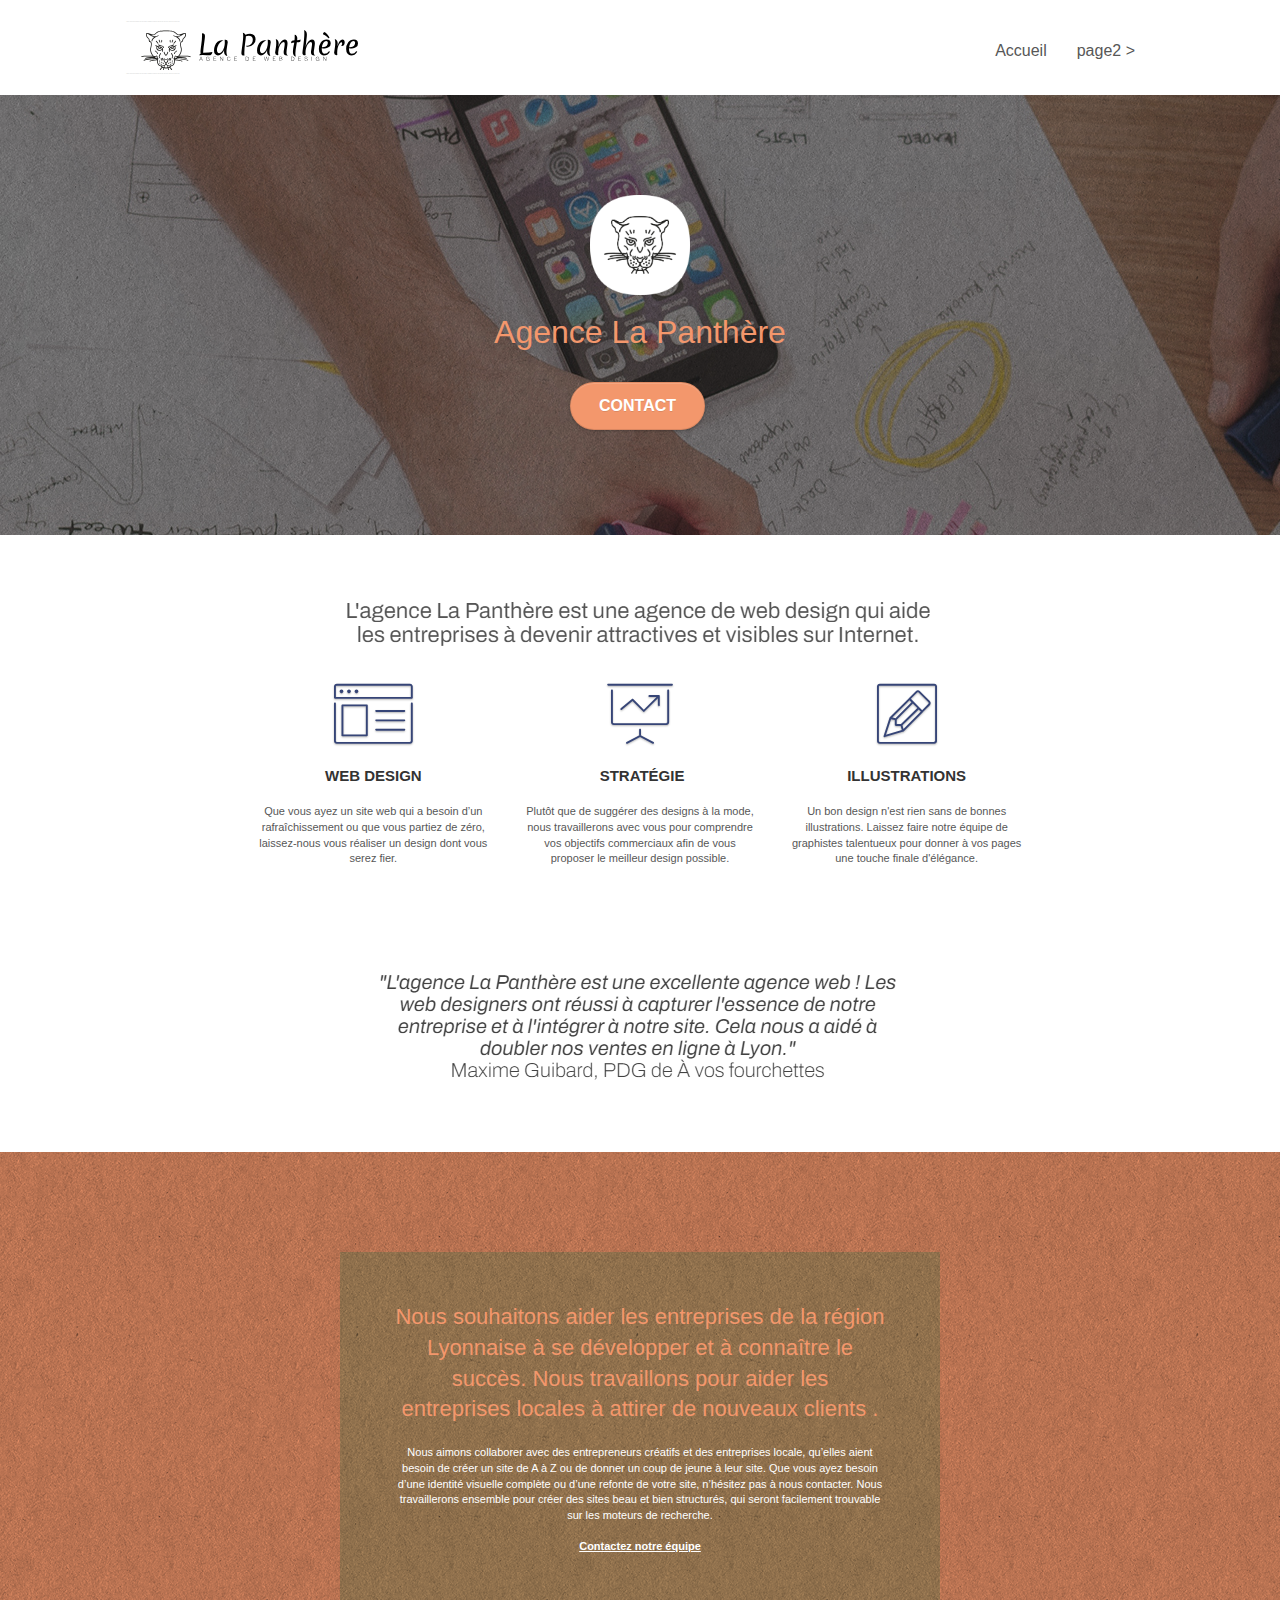
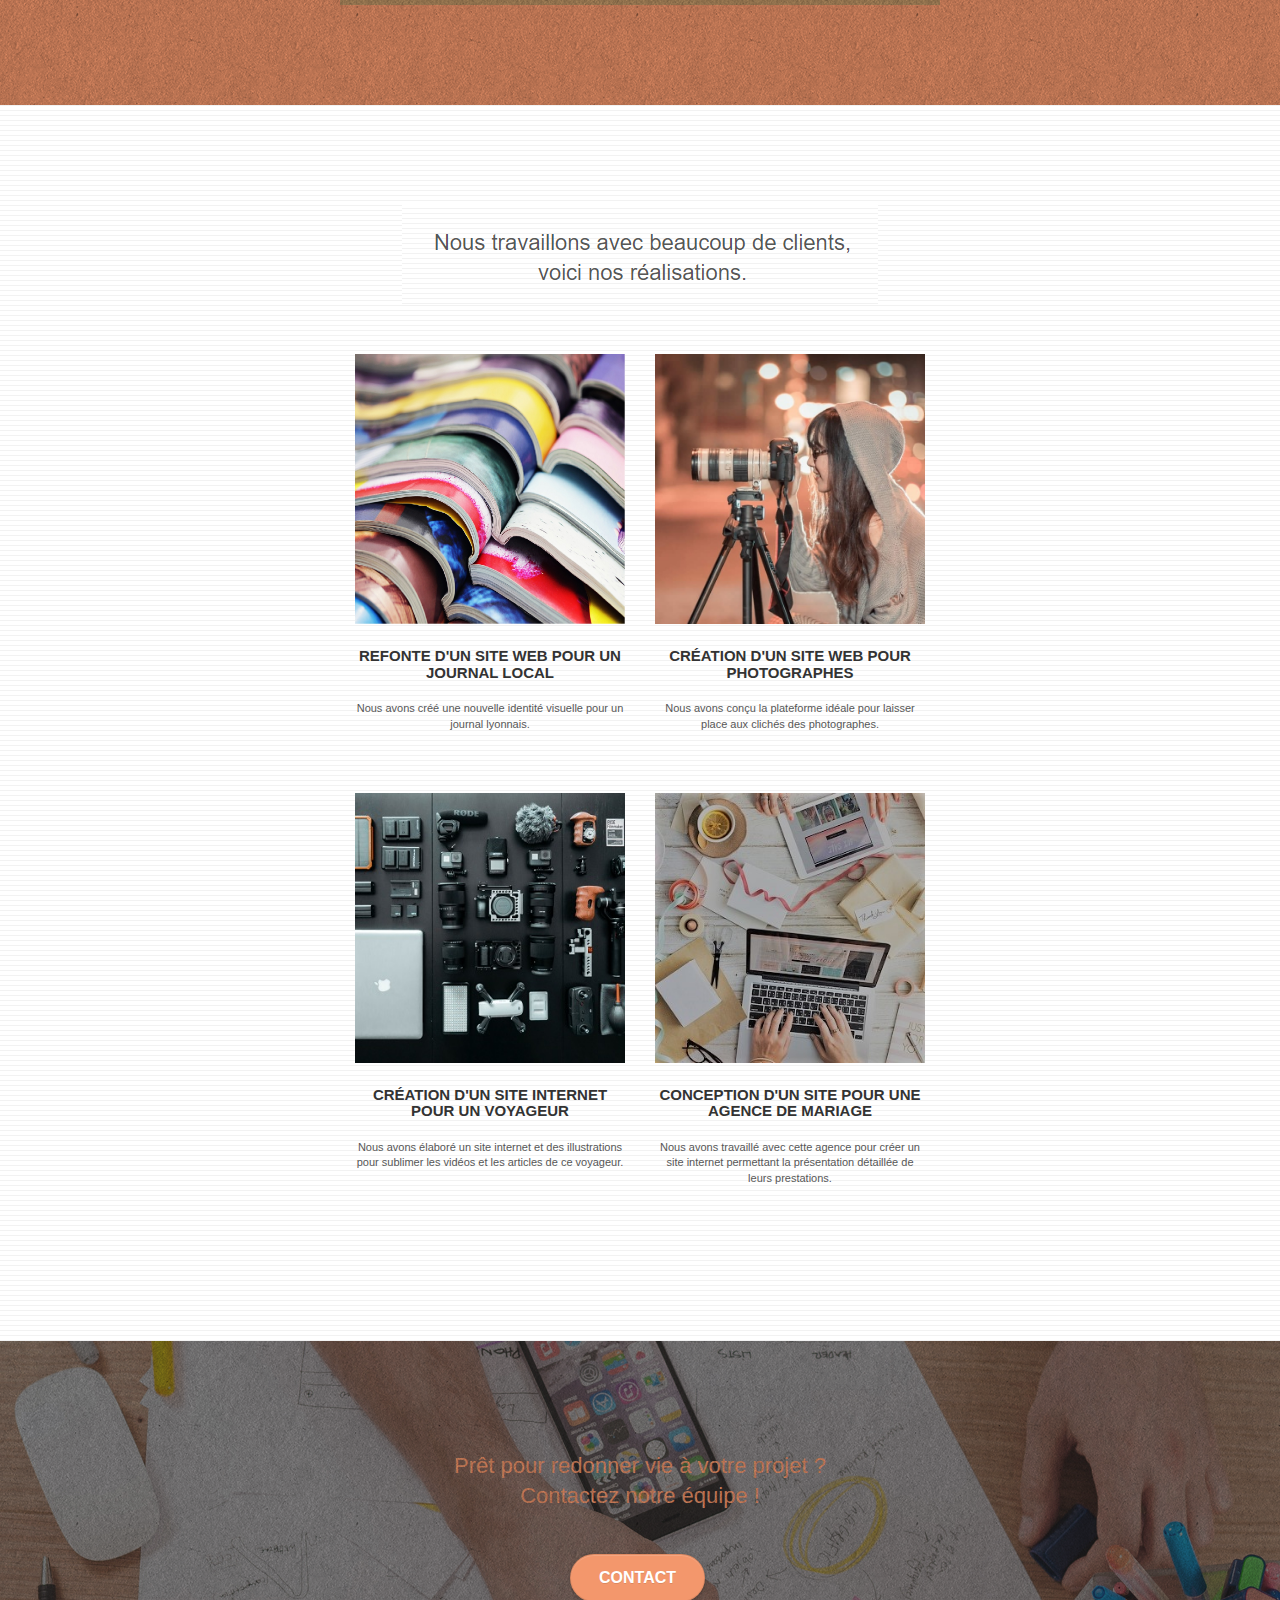
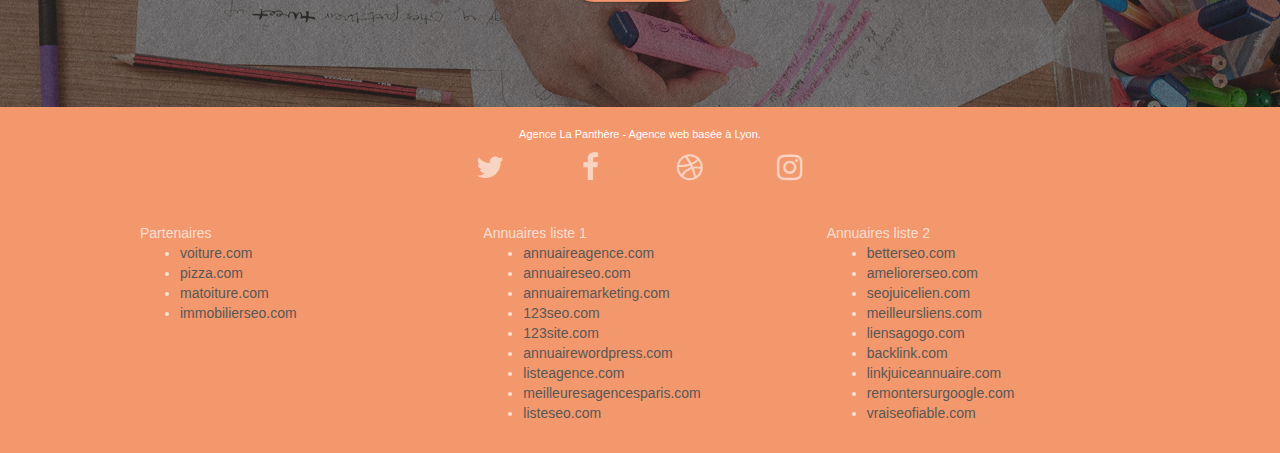
==== index.html @ 863009e0 "Commit init" ====
<!doctype html>
<html lang="Default">
<head>
    <meta charset="utf-8">
    <meta name="keywords" content="seo, google, site web, site internet, agence design paris, agence design, agence design,agence design,agence design,agence design,agence design,agence design,agence design,agence design">
    <meta name="description" content="">
    <meta name="viewport" content="width=device-width, initial-scale=1.0, viewport-fit=cover">
    <link rel="shortcut icon" type="image/png" href="favicon.jpg">
    
	<link rel="stylesheet" type="text/css" href="./css/bootstrap.css">
	<link rel="stylesheet" type="text/css" href="style.css">
	<link rel="stylesheet" type="text/css" href="./css/font-awesome.css">
	<link rel="stylesheet" type="text/css" href="./css/et-line.css">
	
    
	<script src="./js/jquery-2.1.0.js"></script>
	<script src="./js/bootstrap.js"></script>
	<script src="./js/blocs.js"></script>
	<script src="./js/jquery.touchSwipe.js" defer></script>
	<script src="./js/gmaps.js"></script>

    <title>.</title>

    
<!-- Analytics -->
 
<!-- Analytics END -->
    
</head>
<body>
<!-- Principal conteneur -->
<div class="page-container">
    
<!-- bloc-0 -->
<div class="bloc bgc-white l-bloc " id="bloc-0">
	<div class="container bloc-sm">

		<nav class="navbar row">
			<div class="navbar-header">
				<div class="keywords" style="color:#cccccc;font-size:1px;">Agence web à paris, stratégie web, web design, illustrations, design de site web, site web, web, internet, site internet, site</div>
				<a class="navbar-brand" href="index.html"><img src="img/agence-la-panthere-monochrome.svg" alt="paris web design logo agence web meilleure agence" height="40" /></a>
				<div class="keywords" style="color:#cccccc;font-size:1px;">Agence web à paris, stratégie web, web design, illustrations, design de site web, site web, web, internet, site internet, site</div>
				<button id="nav-toggle" type="button" class="ui-navbar-toggle navbar-toggle" data-toggle="collapse" data-target=".navbar-1">
					<span class="sr-only">Toggle navigation</span><span class="icon-bar"></span><span class="icon-bar"></span><span class="icon-bar"></span>
				</button>
			</div>
			<div class="collapse navbar-collapse navbar-1 special-dropdown-nav">
				<ul class="site-navigation nav navbar-nav">
					<li>
						<a href="index.html">Accueil</a>
					</li>
					<li>
					</li>
					<li>
						<a href="page2.html">page2 &gt;</a>
					</li>
				</ul>
			</div>
		</nav>
	</div>
</div>
<!-- bloc-0 END -->

<!-- bloc-1-presentation -->
<div class="bloc bgc-dark-slate-blue bg-banniere d-bloc bg-t-edge bloc-bg-texture texture-paper b-parallax" id="bloc-1-hero">
	<div class="container bloc-lg">
		<div class="row tight-width-whitespace">
			<div class="col-sm-12">
				<img src="img/logo.png" class="center-block image-resize-mode" width="100" alt="Agence La Panthère, agence web paris, création logo paris" />
				<h1 class="text-center hero-bloc-text tc-white ">
					Agence La Panthère
				</h1>
				<div class="text-center">
					<a href="page2.html" class="btn btn-lg btn-clean btn-rd cta-hero btn-atomic-tangerine" id="cta-hero">Contact</a>
				</div>
			</div>
		</div>
	</div>
</div>
<!-- bloc-1-presentation END -->

<!-- bloc-2-services -->
<div class="bloc bgc-white l-bloc" id="bloc-2-services">
	<div class="container bloc-md">
		<div class="row">
			<div class="col-sm-12 text-center">
				<img alt="agence web, agence web paris, web design paris, stratégie web" src="img/title.png" />
			</div>
		</div>
		<div class="row voffset-lg med-width-whitespace">
			<div class="col-sm-4">
				<div class="text-center">
					<span class="et-icon-browser sm-shadow icon-dark-slate-blue icons icon-lg"></span>
				</div>
				<h3 class="mg-md text-center">
					Web design
				</h3>
				<p class="text-center ">
					Que vous ayez un site web qui a besoin d&rsquo;un rafraîchissement ou que vous partiez de zéro, laissez-nous vous réaliser un design dont vous serez fier.
				</p>
			</div>
			<div class="col-sm-4">
				<div class="text-center">
					<span class="et-icon-presentation sm-shadow icon-dark-slate-blue icons icon-lg"></span>
				</div>
				<h3 class="mg-md text-center">
					&nbsp;Stratégie
				</h3>
				<p class="text-center ">
					Plutôt que de suggérer des designs à la mode, nous travaillerons avec vous pour comprendre vos objectifs commerciaux afin de vous proposer le meilleur design possible.<br>
				</p>
			</div>
			<div class="col-sm-4">
				<div class="text-center">
					<span class="et-icon-edit sm-shadow icon-dark-slate-blue icons icon-lg"></span>
				</div>
				<h3 class="mg-md text-center">
					Illustrations
				</h3>
				<p class="text-center ">
					Un bon design n'est rien sans de bonnes illustrations. Laissez faire notre équipe de graphistes talentueux pour donner à vos pages une touche finale d'élégance.
				</p>
			</div>
		</div>
		<div class="row voffset-lg voffset">
			<div class="col-xs-12 col-md-8 col-md-offset-2 text-center">
				<img alt="agence web, agence web paris, web design paris, stratégie web" src="img/citation.png" />

			</div>
		</div>
	</div>
</div>
<!-- bloc-2-services END -->

<!-- bloc-3-what-i-do -->
<div class="bloc tc-white bgc-atomic-tangerine bg-presentation d-bloc bloc-bg-texture texture-paper b-parallax" id="bloc-3-what-i-do">
	<div class="container bloc-lg">
		<div class="row tight-width-whitespace black-background">
			<div class="col-sm-12">
				<h2 class="mg-md text-center tc-white">
					Nous souhaitons aider les entreprises de la région Lyonnaise à se développer et à connaître le succès. Nous travaillons pour aider les entreprises locales à attirer de nouveaux clients .<br>
				</h2>
				<p class="text-center white">
					Nous aimons collaborer avec des entrepreneurs créatifs et des entreprises locale, qu’elles aient besoin de créer un site de A à Z ou de donner un coup de jeune à leur site. Que vous ayez besoin d’une identité visuelle complète ou d’une refonte de votre site, n’hésitez pas à nous contacter. Nous travaillerons ensemble pour créer des sites beau et bien structurés, qui seront facilement trouvable sur les moteurs de recherche. <br><br><a class="ltc-white bold-link" href="page2.html">Contactez notre équipe</a><br>
				</p>
			</div>
		</div>
	</div>
</div>
<!-- bloc-3-what-i-do END -->

<!-- bloc-4-portfolio -->
<div class="bloc bgc-white bg-lines-h2-bg bg-repeat l-bloc" id="bloc-4-portfolio">
	<div class="container bloc-lg">
		<div class="row">
			<div class="col-sm-12 text-center">
				<img alt="agence web, agence web paris, web design paris, stratégie web" src="img/title2.png" />
			</div>
		</div>
		<div class="row tight-width-whitespace portfolio-row">
			<div class="col-sm-6">
				<a href="#" data-lightbox="img/1.jpg" data-gallery-id="gallery-1" data-caption="Refonte d'un site web pour un journal local" data-frame="snapshot-lb"><img src="img/1.jpg" alt="paris web design logo agence web meilleure agence et refonte site web journal" class="img-responsive portfolio-thumb" /></a>
				<h3 class="mg-md text-center">
					Refonte d'un site web pour un journal local
				</h3>
				<p class="text-center">
					Nous avons créé une nouvelle identité visuelle pour un journal lyonnais.
				</p>
			</div>
			<div class="col-sm-6">
				<a href="#" data-lightbox="img/2.jpg" data-gallery-id="gallery-1" data-caption="Création d'un site web pour photographes" data-frame="snapshot-lb"><img src="img/2.jpg" class="img-responsive portfolio-thumb" alt="paris web design logo agence web meilleure agence, Création d'un site web pour photographes" /></a>
				<h3 class="mg-md text-center">
					Création d'un site web pour photographes
				</h3>
				<p class="text-center">
					Nous avons conçu la plateforme idéale pour laisser place aux clichés des photographes.
				</p>
			</div>
		</div>
		<div class="row tight-width-whitespace portfolio-row">
			<div class="col-sm-6">
				<a href="#" data-lightbox="img/3.bmp" data-gallery-id="gallery-1" data-caption="Création d'un site internet pour un voyageur" data-frame="snapshot-lb"><img src="img/3.bmp" class="img-responsive portfolio-thumb" alt="paris web design logo agence web meilleure agence, Création d'un site web pour voyageur"/></a>
				<h3 class="mg-md text-center">
					Création d'un site internet pour un voyageur
				</h3>
				<p class="text-center">
					Nous avons élaboré un site internet et des illustrations pour sublimer les vidéos et les articles de ce voyageur.
				</p>
			</div>
			<div class="col-sm-6">
				<a href="#" data-lightbox="img/4.bmp" data-gallery-id="gallery-1" data-caption="Conception d'un site pour une agence de mariage" data-frame="snapshot-lb"><img src="img/4.bmp" class="img-responsive portfolio-thumb" alt="paris web design logo agence web meilleure agence, Création d'un site web pour agence de mariage" /></a>
				<h3 class="mg-md text-center">
					Conception d'un site pour une agence de mariage
				</h3>
				<p class="text-center">
					Nous avons travaillé avec cette agence pour créer un site internet permettant la présentation détaillée de leurs prestations.
				</p>
			</div>
		</div>
	</div>
</div>
<!-- bloc-4-portfolio END -->

<!-- bloc-5-cta -->
<div class="bloc bgc-dark-slate-blue bg-banniere d-bloc bloc-bg-texture texture-paper" id="bloc-5-cta">
	<div class="container bloc-lg">
		<div class="row">
			<h2 class="mg-md text-center tc-white">
				Prêt pour redonner vie à votre projet ?<br>Contactez notre équipe !
			</h2>
			<div class="col-sm-12 text-center">
				<a href="page2.html" class="btn btn-atomic-tangerine btn-clean btn-rd btn-lg cta-hero">Contact</a>
			</div>
		</div>
	</div>
</div>
<!-- bloc-5-cta END -->

<!-- Footer - bloc-8 -->
<div class="bloc bgc-atomic-tangerine d-bloc" id="bloc-8">
	<div class="container bloc-sm">
		<div class="row">
			<div class="col-sm-12">
				<p class="text-center white">
					Agence La Panthère - Agence web basée à Lyon.<br>
				</p>
				<div class="row row-no-gutters social">
					<div class="col-sm-3">
						<div class="text-center">
							<a class="social" href="index.html"><span class="fa fa-twitter icon-md"></span></a>
						</div>
					</div>
					<div class="col-sm-3">
						<div class="text-center">
							<a class="social" href="index.html"><span class="fa fa-facebook icon-md"></span></a>
						</div>
					</div>
					<div class="col-sm-3">
						<div class="text-center">
							<a class="social" href="index.html"><span class="fa fa-dribbble icon-md"></span></a>
						</div>
					</div>
					<div class="col-sm-3">
						<div class="text-center">
							<a class="social" href="index.html"><span class="fa fa-instagram icon-md"></span></a>
						</div>
					</div>
					<div class="keywords" style="color:#F3976C;">Agence web à paris, stratégie web, web design, illustrations, design de site web, site web, web, internet, site internet, site</div>
				</div>
				<div class="row">
					<div class="col-sm-4">
						Partenaires
							<ul>
								<li><a href="voiture.com">voiture.com</a></li>
								<li><a href="pizza.com">pizza.com</a></li>
								<li><a href="matoiture.com">matoiture.com</a></li>
								<li><a href="immobilierseo.com">immobilierseo.com</a></li>
							</ul>		
					</div>
					<div class="col-sm-4">
						Annuaires liste 1
						<ul>
							<li><a href="annuaireagence.com">annuaireagence.com</a></li>
							<li><a href="annuaireseo.com">annuaireseo.com</a></li>
							<li><a href="annuairemarketing.com">annuairemarketing.com</a></li>
							<li><a href="123seoture.com">123seo.com</a></li>
							<li><a href="123site.com">123site.com</a></li>
							<li><a href="annuairewordpress.com">annuairewordpress.com</a></li>
							<li><a href="listeagence.com">listeagence.com</a></li>
							<li><a href="meilleuresagencesparis.com">meilleuresagencesparis.com</a></li>
							<li><a href="listeseo.com">listeseo.com</a></li>
						</ul>
					</div>
					<div class="col-sm-4">
						Annuaires liste 2
						<ul>
							<li><a href="betterseo.com">betterseo.com</a></li>
							<li><a href="ameliorerseo.com">ameliorerseo.com</a></li>
							<li><a href="seojuicelien.com">seojuicelien.com</a></li>
							<li><a href="meilleursliens.com">meilleursliens.com</a></li>
							<li><a href="liensagogo.com">liensagogo.com</a></li>
							<li><a href="backlink.com">backlink.com</a></li>
							<li><a href="linkjuiceannuaire.com">linkjuiceannuaire.com</a></li>
							<li><a href="remontersurgoogle.com">remontersurgoogle.com</a></li>
							<li><a href="vraiseofiable.com">vraiseofiable.com</a></li>
						</ul>
					</div>
				</div>
			</div>
		</div>
	</div>
</div>
<!-- Footer - bloc-8 END -->

</div>
<!-- Principal conteneur END -->
    

</body>
</html>
---- style.css ----
body {
    margin: 0;
    padding: 0;
    background: #FFF;
    overflow-x: hidden;
    -webkit-font-smoothing: antialiased;
    -moz-osx-font-smoothing: grayscale;
}

a,
button {
    transition: all .3s ease-in-out;
    outline: none!important;
}

a:hover {
    text-decoration: none;
    cursor: pointer;
}

#page-loading-blocs-notifaction {
    position: fixed;
    top: 0;
    bottom: 0;
    width: 100%;
    z-index: 100000;
    background: #FFFFFF url("img/pageload-spinner.gif") no-repeat center center;
}

.bloc {
    width: 100%;
    clear: both;
    background: 50% 50% no-repeat;
    padding: 0 50px;
    -webkit-background-size: cover;
    -moz-background-size: cover;
    -o-background-size: cover;
    background-size: cover;
    position: relative;
}

.bloc .container {
    padding-left: 0;
    padding-right: 0;
}

.bloc-lg {
    padding: 100px 50px;
}

.bloc-md {
    padding: 50px;
}

.bloc-sm {
    padding: 20px 50px;
}

.bg-center,
.bg-l-edge,
.bg-r-edge,
.bg-t-edge,
.bg-b-edge,
.bg-tl-edge,
.bg-bl-edge,
.bg-tr-edge,
.bg-br-edge,
.bg-repeat {
    -webkit-background-size: auto!important;
    -moz-background-size: auto!important;
    -o-background-size: auto!important;
    background-size: auto!important;
}

.bg-repeat {
    background: repeat;
}

.bg-t-edge {
    background: top no-repeat;
}

.bloc-bg-texture::before {
    content: "";
    background-size: 2px 2px;
    position: absolute;
    top: 0;
    bottom: 0;
    left: 0;
    right: 0;
}

.texture-paper::before {
    background: url("img/texture-paper.png");
    background-size: 280px 280px;
}

.b-parallax {
    background-attachment: fixed;
}

.d-bloc {
    color: rgba(255, 255, 255, .7);
}

.d-bloc button:hover {
    color: rgba(255, 255, 255, .9);
}

.d-bloc .icon-round,
.d-bloc .icon-square,
.d-bloc .icon-rounded,
.d-bloc .icon-semi-rounded-a,
.d-bloc .icon-semi-rounded-b {
    border-color: rgba(255, 255, 255, .9);
}

.d-bloc .divider-h span {
    border-color: rgba(255, 255, 255, .2);
}

.d-bloc .a-btn,
.d-bloc .navbar a,
.d-bloc .navbar-brand,
.d-bloc a .icon-sm,
.d-bloc a .icon-md,
.d-bloc a .icon-lg,
.d-bloc a .icon-xl,
.d-bloc h1 a,
.d-bloc h2 a,
.d-bloc h3 a,
.d-bloc h4 a,
.d-bloc h5 a,
.d-bloc h6 a,
.d-bloc p a {
    color: rgba(255, 255, 255, .6);
}

.d-bloc .a-btn:hover,
.d-bloc .navbar a:hover,
.d-bloc .navbar-brand:hover,
.d-bloc a:hover .icon-sm,
.d-bloc a:hover .icon-md,
.d-bloc a:hover .icon-lg,
.d-bloc a:hover .icon-xl,
.d-bloc h1 a:hover,
.d-bloc h2 a:hover,
.d-bloc h3 a:hover,
.d-bloc h4 a:hover,
.d-bloc h5 a:hover,
.d-bloc h6 a:hover,
.d-bloc p a:hover {
    color: rgba(255, 255, 255, 1);
}

.d-bloc .navbar-toggle .icon-bar {
    background: rgba(255, 255, 255, 1);
}

.d-bloc .btn-wire,
.d-bloc .btn-wire:hover {
    color: rgba(255, 255, 255, 1);
    border-color: rgba(255, 255, 255, 1);
}

.d-bloc .panel {
    color: rgba(0, 0, 0, .5);
}

.d-bloc .panel button:hover {
    color: rgba(0, 0, 0, .7);
}

.d-bloc .panel icon {
    border-color: rgba(0, 0, 0, .7);
}

.d-bloc .panel .divider-h span {
    border-color: rgba(0, 0, 0, .1);
}

.d-bloc .panel .a-btn {
    color: rgba(0, 0, 0, .6);
}

.d-bloc .panel .a-btn:hover {
    color: rgba(0, 0, 0, 1);
}

.d-bloc .panel .btn-wire,
.d-bloc .panel .btn-wire:hover {
    color: rgba(0, 0, 0, .7);
    border-color: rgba(0, 0, 0, .3);
}

.d-bloc .panel,
.l-bloc {
    color: rgba(0, 0, 0, .5);
}

.d-bloc .panel button:hover,
.l-bloc button:hover {
    color: rgba(0, 0, 0, .7);
}

.l-bloc .icon-round,
.l-bloc .icon-square,
.l-bloc .icon-rounded,
.l-bloc .icon-semi-rounded-a,
.l-bloc .icon-semi-rounded-b {
    border-color: rgba(0, 0, 0, .7);
}

.d-bloc .panel .divider-h span,
.l-bloc .divider-h span {
    border-color: rgba(0, 0, 0, .1);
}

.d-bloc .panel .a-btn,
.l-bloc .a-btn,
.l-bloc .navbar a,
.l-bloc .navbar-brand,
.l-bloc a .icon-sm,
.l-bloc a .icon-md,
.l-bloc a .icon-lg,
.l-bloc a .icon-xl,
.l-bloc h1 a,
.l-bloc h2 a,
.l-bloc h3 a,
.l-bloc h4 a,
.l-bloc h5 a,
.l-bloc h6 a,
.l-bloc p a {
    color: rgba(0, 0, 0, .6);
}

.d-bloc .panel .a-btn:hover,
.l-bloc .a-btn:hover,
.l-bloc .navbar a:hover,
.l-bloc .navbar-brand:hover,
.l-bloc a:hover .icon-sm,
.l-bloc a:hover .icon-md,
.l-bloc a:hover .icon-lg,
.l-bloc a:hover .icon-xl,
.l-bloc h1 a:hover,
.l-bloc h2 a:hover,
.l-bloc h3 a:hover,
.l-bloc h4 a:hover,
.l-bloc h5 a:hover,
.l-bloc h6 a:hover,
.l-bloc p a:hover {
    color: rgba(0, 0, 0, 1);
}

.l-bloc .navbar-toggle .icon-bar {
    color: rgba(0, 0, 0, .6);
}

.d-bloc .panel .btn-wire,
.d-bloc .panel .btn-wire:hover,
.l-bloc .btn-wire,
.l-bloc .btn-wire:hover {
    color: rgba(0, 0, 0, .7);
    border-color: rgba(0, 0, 0, .3);
}

.voffset {
    margin-top: 30px;
}

.voffset-lg {
    margin-top: 80px;
}

.row-no-gutters {
    margin-right: 0;
    margin-left: 0;
}

.row.row-no-gutters > [class^="col-"],
.row.row-no-gutters > [class*=" col-"] {
    padding-right: 0;
    padding-left: 0;
}

#bloc-1-hero h1 {
    font-size: 32px;
}

.navbar {
    margin-bottom: 0;
    z-index: 1;
}

.navbar-brand {
    height: auto;
    padding: 3px 15px;
    font-size: 25px;
    font-weight: normal;
    font-weight: 600;
    line-height: 44px;
}

.navbar-brand img {
    max-height: 200px;
    margin: 0 5px 0 0;
    display: inline;
}

.navbar-brand img[src$=svg] {
    min-width: 100px;
}

.nav-center .navbar-brand img {
    margin: 0;
}

.navbar .nav {
    padding-top: 2px;
    margin-right: -16px;
    float: right;
    z-index: 1;
}

.nav > li {
    float: left;
    margin-top: 4px;
    font-size: 16px;
}

.navbar-nav .open .dropdown-menu > li > a {
    text-align: inherit;
}

.nav > li a:hover,
.nav > li a:focus {
    background: transparent;
}

.navbar-toggle {
    margin: 10px 10px 0 0;
    border: 0px;
}

.navbar-toggle:hover {
    background: transparent!important;
}

.navbar-toggle .icon-bar {
    background-color: rgba(0, 0, 0, .5);
    width: 26px;
}

.nav-invert .navbar .nav {
    float: left;
}

.nav-invert .navbar-header,
.nav-invert .navbar-brand {
    float: right;
    position: relative;
    z-index: 2;
}

@media (min-width: 768px) {
    .site-navigation {
        position: absolute;
        top: 50%;
        right: 20px;
        transform: translate(0, -50%);
        -webkit-transform: translateY(-50%);
    }
    .nav > li .dropdown-menu a,
    .nav > li .dropdown-menu a:hover {
        color: #484848;
    }
    .nav-invert .site-navigation {
        left: 0;
        right: 0;
    }
    .nav-center {
        text-align: center;
    }
    .nav-center .navbar-header {
        width: 100%;
    }
    .nav-center .navbar-header,
    .nav-center .navbar-brand,
    .nav-center .nav > li {
        float: none;
        display: inline-block;
    }
    .nav-center .site-navigation {
        position: relative;
        width: 100%;
        right: 0;
        margin-right: 0px;
        margin-top: 20px;
    }
    .nav-center.mini-nav .navbar-toggle {
        float: none;
        margin: 10px auto 0;
    }
}

.nav > li > .dropdown a {
    background: none!important;
    display: block;
    padding: 14px 15px;
}

nav .caret {
    margin: 0 5px;
}

.dropdown-menu .dropdown-menu {
    top: -8px;
    left: 100%;
}

.dropdown-menu .dropmenu-flow-right {
    top: 100%;
    left: 0;
    margin-left: -1px;
    border-top-left-radius: 0;
    border-top-right-radius: 0;
}

.dropdown-menu .dropdown span {
    border: 4px solid black;
    border-top-color: transparent;
    border-right-color: transparent;
    border-bottom-color: transparent;
    margin: 6px -5px 0 0!important;
    float: right;
}

.mg-md {
    margin-top: 10px;
    margin-bottom: 20px;
}

.mg-lg {
    margin-top: 10px;
    margin-bottom: 40px;
}

.btn {
    margin: 0 5px 5px 0;
}

.btn.pull-right {
    margin: 0 0 5px 5px;
}

.btn-d,
.btn-d:hover,
.btn-d:focus {
    color: #FFF;
    background: rgba(0, 0, 0, .3);
}

button {
    outline: none!important;
}

.btn-rd {
    border-radius: 40px;
}

.btn-clean {
    border: 1px solid rgba(0, 0, 0, .08);
    border-bottom-color: rgba(0, 0, 0, .1);
    text-shadow: 0 1px 0 rgba(0, 0, 1, .1);
    box-shadow: 0 1px 3px rgba(0, 0, 1, .25), inset 0 1px 0 0 rgba(255, 255, 255, .15);
}

.icon-md {
    font-size: 30px!important;
}

.icon-lg {
    font-size: 60px!important;
}

.sm-shadow {
    text-shadow: 0 1px 2px rgba(0, 0, 0, .3);
}

.panel-sq,
.panel-sq .panel-heading,
.panel-sq .panel-footer {
    border-radius: 0;
}

.panel-rd {
    border-radius: 30px;
}

.panel-rd .panel-heading {
    border-radius: 29px 29px 0 0;
}

.panel-rd .panel-footer {
    border-radius: 0 0 29px 29px;
}

.form-control {
    border-color: rgba(0, 0, 0, .1);
    box-shadow: none;
}

.scrollToTop {
    width: 40px;
    height: 40px;
    position: fixed;
    bottom: 20px;
    right: 20px;
    opacity: 0;
    z-index: 500;
    transition: all .3s ease-in-out;
}

.scrollToTop span {
    margin-top: 6px;
}

.showScrollTop {
    font-size: 14px;
    opacity: 1;
}

a[data-lightbox] {
    position: relative;
    display: block;
    text-align: center;
}

a[data-lightbox]:hover::before {
    content: "+";
    font-family: "HelveticaNeue-Light", "Helvetica Neue Light", "Helvetica Neue", Helvetica, Arial;
    font-size: 32px;
    width: 50px;
    height: 50px;
    margin-left: -25px;
    border-radius: 50%;
    background: rgba(0, 0, 0, .6);
    color: #FFF;
    font-weight: 100;
    z-index: 1;
    position: absolute;
    top: 50%;
    transform: translateY(-50%);
    -webkit-transform: translateY(-50%);
}

a[data-lightbox]:hover img {
    opacity: 0.6;
    -webkit-animation-fill-mode: none;
    animation-fill-mode: none;
}

#lightbox-modal {
    display: flex;
    align-items: center;
}

#lightbox-modal .modal-dialog {
    width: 90%;
    max-width: 900px;
    margin: 0 auto 0;
}

#lightbox-modal .modal-dialog img {
    max-height: 90vh;
    margin: 0 auto;
}

.lightbox-caption {
    padding: 20px;
    color: #FFF;
    background: rgba(0, 0, 0, .5);
    position: absolute;
    left: 15px;
    right: 15px;
    bottom: 5px;
}

.close-lightbox {
    color: #FFF;
    font-size: 30px;
    position: absolute;
    top: 20px;
    right: 20px;
    z-index: 20;
    background: rgba(0, 0, 0, .5);
    border: none;
    line-height: 30px;
    padding: 0 9px 5px;
    opacity: 0.3;
}

.close-lightbox:hover,
.next-lightbox:hover,
.prev-lightbox:hover {
    opacity: 1.0;
    color: #FFF;
}

.next-lightbox,
.prev-lightbox {
    font-size: 20px;
    color: rgba(255, 255, 255, .9);
    background: rgba(0, 0, 0, .5);
    transition: all .2s ease-in-out;
    position: absolute;
    top: 45%;
    z-index: 1;
    opacity: 0.4;
}

.next-lightbox {
    padding: 6px 8px 1px 13px;
    right: 25px;
}

.prev-lightbox {
    padding: 6px 13px 1px 10px;
    left: 25px;
}

.snapshot-lb .modal-body {
    padding-bottom: 45px;
}

.snapshot-lb .lightbox-caption {
    padding: 0;
    color: rgba(0, 0, 0, .5);
    background: none;
}

h1,
h2,
h3,
h4,
h5,
h6,
p,
label,
.btn,
a {
    font-family: "helvetica";
    font-weight: 400;
    color: #575757!important;
}

.container {
    max-width: 1000px;
}

.hero-bloc-text {
    font-size: 38px;
}

.hero-bloc-text-sub {
    font-size: 36px;
}

.statement-bloc-text {
    line-height: 26px;
    font-style: italic;
    font-size: 20px;
    text-align: center;
    font-weight: lighter;
    max-width: 520px;
    margin: auto auto auto auto;
}

p {
    font-size: 11px;
}

.tight-width-whitespace {
    max-width: 600px;
    margin: auto auto auto auto;
}

.h1 {
    font-size: 20px;
    font-family: "Open Sans";
}

.cta-hero {
    margin-top: 22px;
    color: #FFFFFF!important;
    text-transform: uppercase;
    padding: 12px 28px 12px 28px;
    font-size: 16px;
    font-weight: 700;
}

.social {
    max-width: 400px;
    margin: auto auto auto auto;
}

h2 {
    font-size: 22px;
    line-height: 1.4em;
}

h3 {
    font-size: 15px;
    text-transform: uppercase;
    font-weight: 700;
    color: #333333!important;
}

.med-width-whitespace {
    max-width: 800px;
    margin: auto auto auto auto;
    box-shadow: 0px 0px 0px #000000;
}

h1 {
    color: #333333!important;
}

h4 {
    color: #333333!important;
}

.icons {
    margin-bottom: 14px;
    margin-top: 24px;
}

.white {
    color: #FFFFFF!important;
}

.portfolio-thumb {
    margin-bottom: 24px;
}

.portfolio-row {
    margin-bottom: 44px;
    margin-top: 50px;
}

.avatar {
    box-shadow: 0px 4px 9px rgba(0, 0, 0, 0.3);
}

.black-background {
    background-color: rgba(165, 147, 99, 0.7);
    padding: 40px 40px 40px 40px;
}

.bold-link {
    font-weight: 900;
    text-decoration: underline!important;
}

.bgc-white {
    background-color: #FFFFFF;
}

.bgc-dark-slate-blue {
    background-color: #364577;
}

.bgc-atomic-tangerine {
    background-color: #F3976C;
}

.tc-white {
    color: #F3976C!important;
}

.btn-atomic-tangerine {
    background: #F3976C;
    color: #FFFFFF!important;
}

.btn-atomic-tangerine:hover {
    background: #c27956!important;
    color: #FFFFFF!important;
}

.ltc-white {
    color: #FFFFFF!important;
}

.ltc-white:hover {
    color: #cccccc!important;
}

.ltc-atomic-tangerine {
    color: #F3976C!important;
}

.ltc-atomic-tangerine:hover {
    color: #c27956!important;
}

.icon-dark-slate-blue {
    color: #364577!important;
    border-color: #364577!important;
}

.bg-dots-bg {
    background-image: url("img/dots-bg.png");
}

.bg-lines-h2-bg {
    background-image: url("img/lines-h2-bg.png");
}

.bg-banniere {
    background-image: url("img/agence-la-panthere.jpg");
}

.bg-presentation {
    background-image: url("img/image-de-presentation.bmp");
}

@media (max-width: 1024px) {
    .bloc {
        padding-left: 20px;
        padding-right: 20px;
    }
    .bloc.full-width-bloc,
    .bloc-tile-2.full-width-bloc .container,
    .bloc-tile-3.full-width-bloc .container,
    .bloc-tile-4.full-width-bloc .container {
        padding-left: 0;
        padding-right: 0;
    }
}

@media (max-width: 992px) and (min-width: 768px) {
    .navbar .nav {
        max-width: 80%
    }
    .nav-center.navbar .nav {
        max-width: 100%
    }
}

@media only screen and (min-device-width: 768px) and (max-device-width: 1024px) and (orientation: landscape) {
    .b-parallax {
        background-attachment: scroll;
    }
}

@media only screen and (min-device-width: 1024px) and (max-device-width: 1366px) and (-webkit-min-device-pixel-ratio: 1.5) {
    .b-parallax {
        background-attachment: scroll;
    }
}

@media (max-width: 991px) {
    .container {
        width: 100%;
    }
    .b-parallax {
        background-attachment: scroll;
    }
    .page-container,
    #hero-bloc {
        overflow-x: hidden;
        position: relative;
    }
    .bloc {
        padding-left: constant(safe-area-inset-left);
        padding-right: constant(safe-area-inset-right);
    }
    .bloc-group,
    .bloc-group .bloc {
        display: block;
        width: 100%;
    }
    .bloc-fill-screen .fill-bloc-top-edge,
    .bloc-fill-screen .fill-bloc-bottom-edge {
        padding: 0 20px;
        padding-left: constant(safe-area-inset-left);
        padding-right: constant(safe-area-inset-right);
    }
}

@media (max-width: 767px) {
    .page-container {
        overflow-x: hidden;
        position: relative;
    }
    h1,
    h2,
    h3,
    h4,
    h5,
    h6,
    p,
    #disqus_thread {
        padding-left: 10px!important;
        padding-right: 10px!important;
    }
    .b-parallax {
        background-attachment: scroll;
    }
    .navbar .nav {
        padding-top: 0;
        border-top: 1px solid rgba(0, 0, 0, .2);
        float: none!important;
    }
    .navbar.row {
        margin-left: 0;
        margin-right: 0;
    }
    .site-navigation {
        position: inherit;
        transform: none;
        -webkit-transform: none;
        -ms-transform: none;
    }
    .nav > li {
        margin-top: 0;
        border-bottom: 1px solid rgba(0, 0, 0, .1);
        background: rgba(0, 0, 0, .05);
        text-align: left;
        padding-left: 15px;
        width: 100%;
    }
    .nav > li:hover {
        background: rgba(0, 0, 0, .08);
    }
    .dropdown .dropdown a .caret {
        float: none;
        margin: 5px 0 0 10px!important;
        border: 4px solid black;
        border-bottom-color: transparent;
        border-right-color: transparent;
        border-left-color: transparent;
    }
    #hero-bloc .navbar .nav {
        background: rgba(0, 0, 0, .8);
    }
    #hero-bloc .navbar .nav a {
        color: rgba(255, 255, 255, .6);
    }
    .hero {
        padding: 50px 0;
    }
    .hero-nav {
        left: -1px;
        right: -1px;
    }
    .navbar-collapse {
        padding: 0;
        overflow-x: hidden;
        -webkit-box-shadow: none;
        box-shadow: none;
    }
    .navbar-brand img {
        max-height: 40px;
        width: auto;
    }
    .nav-invert .navbar-header {
        float: none;
        width: 100%;
    }
    .nav-invert .navbar-toggle {
        float: left;
        margin-left: 10px;
    }
    .bloc {
        padding-left: 0;
        padding-right: 0;
    }
    .bloc-xxl,
    .bloc-xl,
    .bloc-lg {
        padding: 40px 0;
    }
    .bloc-sm,
    .bloc-md {
        padding-left: 0;
        padding-right: 0;
    }
    .bloc-tile-2 .container,
    .bloc-tile-3 .container,
    .bloc-tile-4 .container,
    .bloc-fill-screen .fill-bloc-top-edge,
    .bloc-fill-screen .fill-bloc-bottom-edge {
        padding-left: 0;
        padding-right: 0;
    }
    .a-block {
        padding: 0 10px;
    }
    .btn-dwn {
        display: none;
    }
    .voffset {
        margin-top: 5px;
    }
    .voffset-md {
        margin-top: 20px;
    }
    .voffset-lg {
        margin-top: 30px;
    }
    form {
        padding: 5px;
    }
    .close-lightbox {
        display: inline-block;
    }
    .blocsapp-device-iphone5 {
        background-size: 216px 425px;
        padding-top: 60px;
        width: 216px;
        height: 425px;
    }
    .blocsapp-device-iphone5 img {
        width: 180px;
        height: 320px;
    }
}

@media (max-width: 400px) {
    .bloc {
        padding-left: 0;
        padding-right: 0;
    }
}

@media (max-width: 767px) {
    .bloc-mob-center-text {
        text-align: center;
    }
}
---- css/et-line.css ----
@font-face {
    font-family: et-line;
    src: url(../fonts/et-line.eot);
    src: url(../fonts/et-line.eot?#iefix) format('embedded-opentype'), url(../fonts/et-line.woff) format('woff'), url(../fonts/et-line.ttf) format('truetype'), url(../fonts/et-line.svg#et-line) format('svg');
    font-weight: 400;
    font-style: normal
}

.et-icon-adjustments,
.et-icon-alarmclock,
.et-icon-anchor,
.et-icon-aperture,
.et-icon-attachment,
.et-icon-bargraph,
.et-icon-basket,
.et-icon-beaker,
.et-icon-bike,
.et-icon-book-open,
.et-icon-briefcase,
.et-icon-browser,
.et-icon-calendar,
.et-icon-camera,
.et-icon-caution,
.et-icon-chat,
.et-icon-circle-compass,
.et-icon-clipboard,
.et-icon-clock,
.et-icon-cloud,
.et-icon-compass,
.et-icon-desktop,
.et-icon-dial,
.et-icon-document,
.et-icon-documents,
.et-icon-download,
.et-icon-dribbble,
.et-icon-edit,
.et-icon-envelope,
.et-icon-expand,
.et-icon-facebook,
.et-icon-flag,
.et-icon-focus,
.et-icon-gears,
.et-icon-genius,
.et-icon-gift,
.et-icon-global,
.et-icon-globe,
.et-icon-googleplus,
.et-icon-grid,
.et-icon-happy,
.et-icon-hazardous,
.et-icon-heart,
.et-icon-hotairballoon,
.et-icon-hourglass,
.et-icon-key,
.et-icon-laptop,
.et-icon-layers,
.et-icon-lifesaver,
.et-icon-lightbulb,
.et-icon-linegraph,
.et-icon-linkedin,
.et-icon-lock,
.et-icon-magnifying-glass,
.et-icon-map,
.et-icon-map-pin,
.et-icon-megaphone,
.et-icon-mic,
.et-icon-mobile,
.et-icon-newspaper,
.et-icon-notebook,
.et-icon-paintbrush,
.et-icon-paperclip,
.et-icon-pencil,
.et-icon-phone,
.et-icon-picture,
.et-icon-pictures,
.et-icon-piechart,
.et-icon-presentation,
.et-icon-pricetags,
.et-icon-printer,
.et-icon-profile-female,
.et-icon-profile-male,
.et-icon-puzzle,
.et-icon-quote,
.et-icon-recycle,
.et-icon-refresh,
.et-icon-ribbon,
.et-icon-rss,
.et-icon-sad,
.et-icon-scissors,
.et-icon-scope,
.et-icon-search,
.et-icon-shield,
.et-icon-speedometer,
.et-icon-strategy,
.et-icon-streetsign,
.et-icon-tablet,
.et-icon-target,
.et-icon-telescope,
.et-icon-toolbox,
.et-icon-tools,
.et-icon-tools-2,
.et-icon-trophy,
.et-icon-tumblr,
.et-icon-twitter,
.et-icon-upload,
.et-icon-video,
.et-icon-wallet,
.et-icon-wine {
    font-family: et-line;
    speak: none;
    font-style: normal;
    font-weight: 400;
    font-variant: normal;
    text-transform: none;
    line-height: 1;
    -webkit-font-smoothing: antialiased;
    -moz-osx-font-smoothing: grayscale;
    display: inline-block
}

.et-icon-mobile:before {
    content: "\e000"
}

.et-icon-laptop:before {
    content: "\e001"
}

.et-icon-desktop:before {
    content: "\e002"
}

.et-icon-tablet:before {
    content: "\e003"
}

.et-icon-phone:before {
    content: "\e004"
}

.et-icon-document:before {
    content: "\e005"
}

.et-icon-documents:before {
    content: "\e006"
}

.et-icon-search:before {
    content: "\e007"
}

.et-icon-clipboard:before {
    content: "\e008"
}

.et-icon-newspaper:before {
    content: "\e009"
}

.et-icon-notebook:before {
    content: "\e00a"
}

.et-icon-book-open:before {
    content: "\e00b"
}

.et-icon-browser:before {
    content: "\e00c"
}

.et-icon-calendar:before {
    content: "\e00d"
}

.et-icon-presentation:before {
    content: "\e00e"
}

.et-icon-picture:before {
    content: "\e00f"
}

.et-icon-pictures:before {
    content: "\e010"
}

.et-icon-video:before {
    content: "\e011"
}

.et-icon-camera:before {
    content: "\e012"
}

.et-icon-printer:before {
    content: "\e013"
}

.et-icon-toolbox:before {
    content: "\e014"
}

.et-icon-briefcase:before {
    content: "\e015"
}

.et-icon-wallet:before {
    content: "\e016"
}

.et-icon-gift:before {
    content: "\e017"
}

.et-icon-bargraph:before {
    content: "\e018"
}

.et-icon-grid:before {
    content: "\e019"
}

.et-icon-expand:before {
    content: "\e01a"
}

.et-icon-focus:before {
    content: "\e01b"
}

.et-icon-edit:before {
    content: "\e01c"
}

.et-icon-adjustments:before {
    content: "\e01d"
}

.et-icon-ribbon:before {
    content: "\e01e"
}

.et-icon-hourglass:before {
    content: "\e01f"
}

.et-icon-lock:before {
    content: "\e020"
}

.et-icon-megaphone:before {
    content: "\e021"
}

.et-icon-shield:before {
    content: "\e022"
}

.et-icon-trophy:before {
    content: "\e023"
}

.et-icon-flag:before {
    content: "\e024"
}

.et-icon-map:before {
    content: "\e025"
}

.et-icon-puzzle:before {
    content: "\e026"
}

.et-icon-basket:before {
    content: "\e027"
}

.et-icon-envelope:before {
    content: "\e028"
}

.et-icon-streetsign:before {
    content: "\e029"
}

.et-icon-telescope:before {
    content: "\e02a"
}

.et-icon-gears:before {
    content: "\e02b"
}

.et-icon-key:before {
    content: "\e02c"
}

.et-icon-paperclip:before {
    content: "\e02d"
}

.et-icon-attachment:before {
    content: "\e02e"
}

.et-icon-pricetags:before {
    content: "\e02f"
}

.et-icon-lightbulb:before {
    content: "\e030"
}

.et-icon-layers:before {
    content: "\e031"
}

.et-icon-pencil:before {
    content: "\e032"
}

.et-icon-tools:before {
    content: "\e033"
}

.et-icon-tools-2:before {
    content: "\e034"
}

.et-icon-scissors:before {
    content: "\e035"
}

.et-icon-paintbrush:before {
    content: "\e036"
}

.et-icon-magnifying-glass:before {
    content: "\e037"
}

.et-icon-circle-compass:before {
    content: "\e038"
}

.et-icon-linegraph:before {
    content: "\e039"
}

.et-icon-mic:before {
    content: "\e03a"
}

.et-icon-strategy:before {
    content: "\e03b"
}

.et-icon-beaker:before {
    content: "\e03c"
}

.et-icon-caution:before {
    content: "\e03d"
}

.et-icon-recycle:before {
    content: "\e03e"
}

.et-icon-anchor:before {
    content: "\e03f"
}

.et-icon-profile-male:before {
    content: "\e040"
}

.et-icon-profile-female:before {
    content: "\e041"
}

.et-icon-bike:before {
    content: "\e042"
}

.et-icon-wine:before {
    content: "\e043"
}

.et-icon-hotairballoon:before {
    content: "\e044"
}

.et-icon-globe:before {
    content: "\e045"
}

.et-icon-genius:before {
    content: "\e046"
}

.et-icon-map-pin:before {
    content: "\e047"
}

.et-icon-dial:before {
    content: "\e048"
}

.et-icon-chat:before {
    content: "\e049"
}

.et-icon-heart:before {
    content: "\e04a"
}

.et-icon-cloud:before {
    content: "\e04b"
}

.et-icon-upload:before {
    content: "\e04c"
}

.et-icon-download:before {
    content: "\e04d"
}

.et-icon-target:before {
    content: "\e04e"
}

.et-icon-hazardous:before {
    content: "\e04f"
}

.et-icon-piechart:before {
    content: "\e050"
}

.et-icon-speedometer:before {
    content: "\e051"
}

.et-icon-global:before {
    content: "\e052"
}

.et-icon-compass:before {
    content: "\e053"
}

.et-icon-lifesaver:before {
    content: "\e054"
}

.et-icon-clock:before {
    content: "\e055"
}

.et-icon-aperture:before {
    content: "\e056"
}

.et-icon-quote:before {
    content: "\e057"
}

.et-icon-scope:before {
    content: "\e058"
}

.et-icon-alarmclock:before {
    content: "\e059"
}

.et-icon-refresh:before {
    content: "\e05a"
}

.et-icon-happy:before {
    content: "\e05b"
}

.et-icon-sad:before {
    content: "\e05c"
}

.et-icon-facebook:before {
    content: "\e05d"
}

.et-icon-twitter:before {
    content: "\e05e"
}

.et-icon-googleplus:before {
    content: "\e05f"
}

.et-icon-rss:before {
    content: "\e060"
}

.et-icon-tumblr:before {
    content: "\e061"
}

.et-icon-linkedin:before {
    content: "\e062"
}

.et-icon-dribbble:before {
    content: "\e063"
}
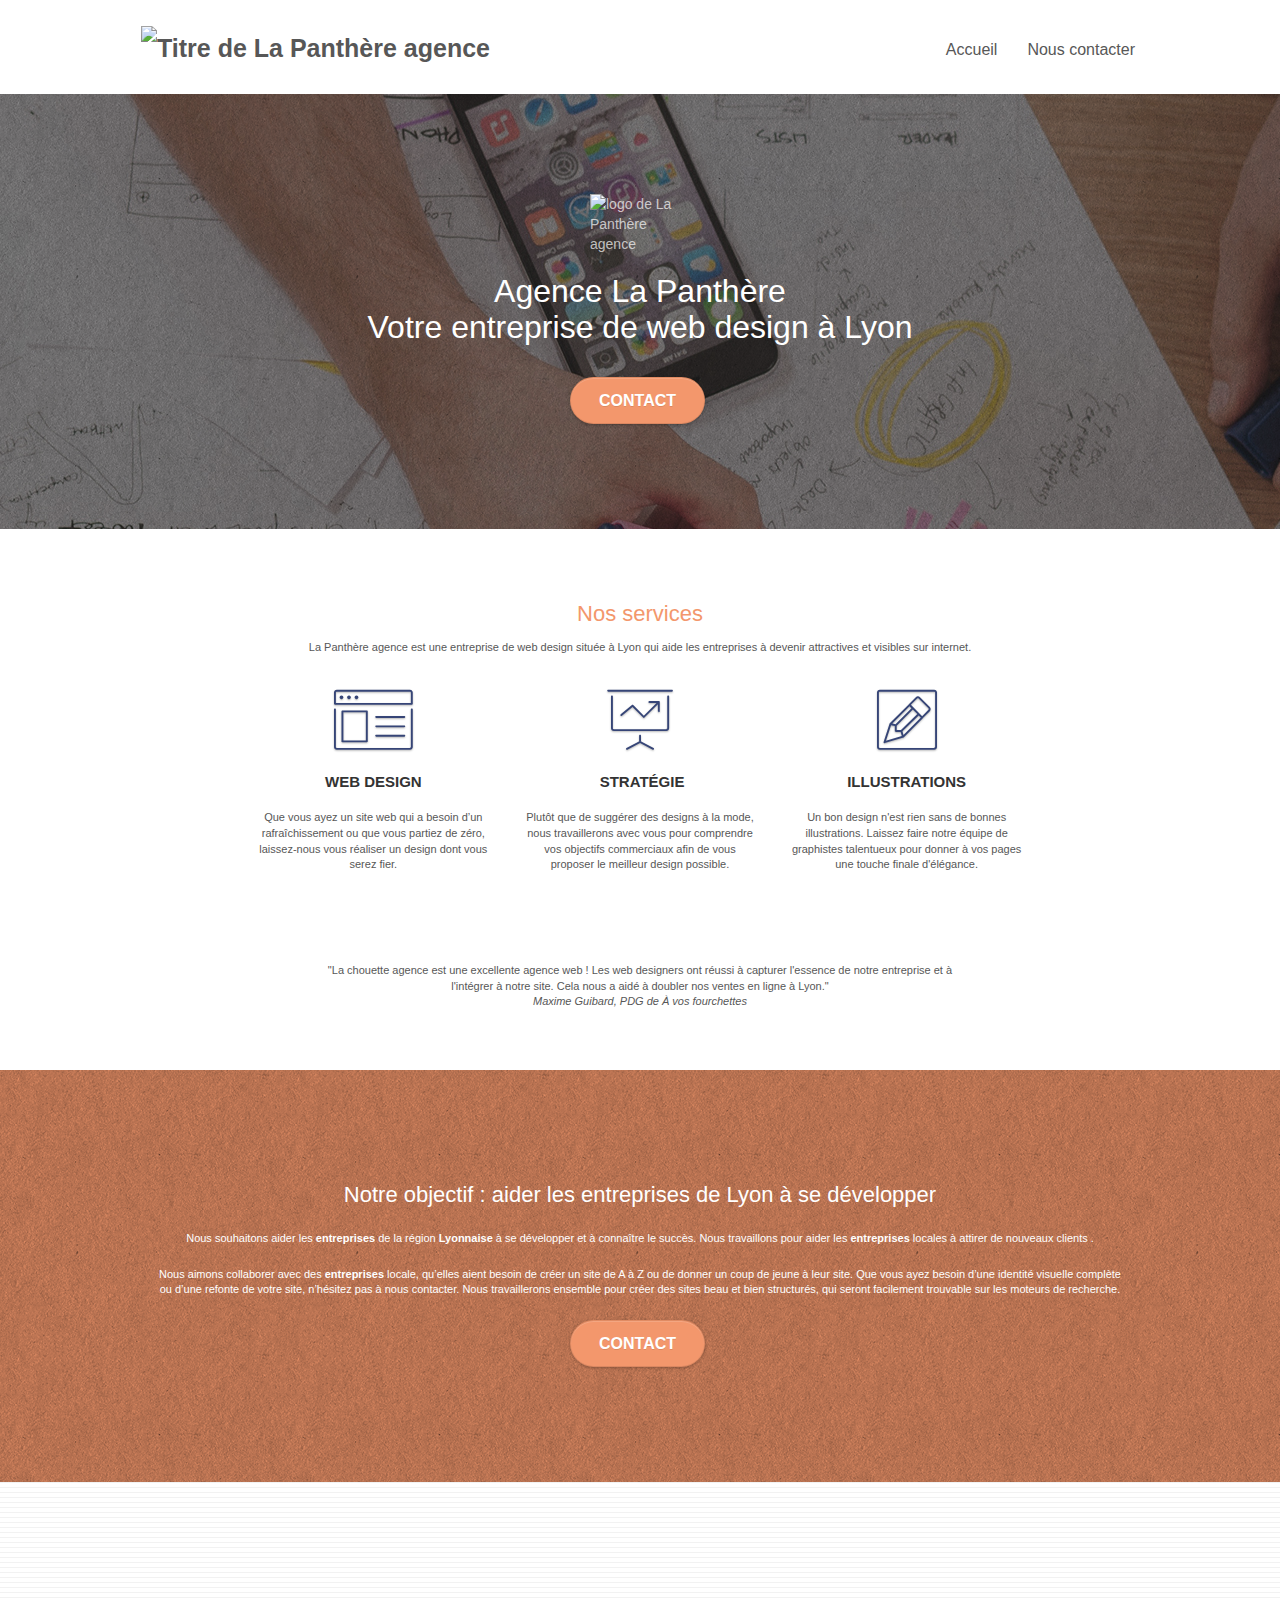
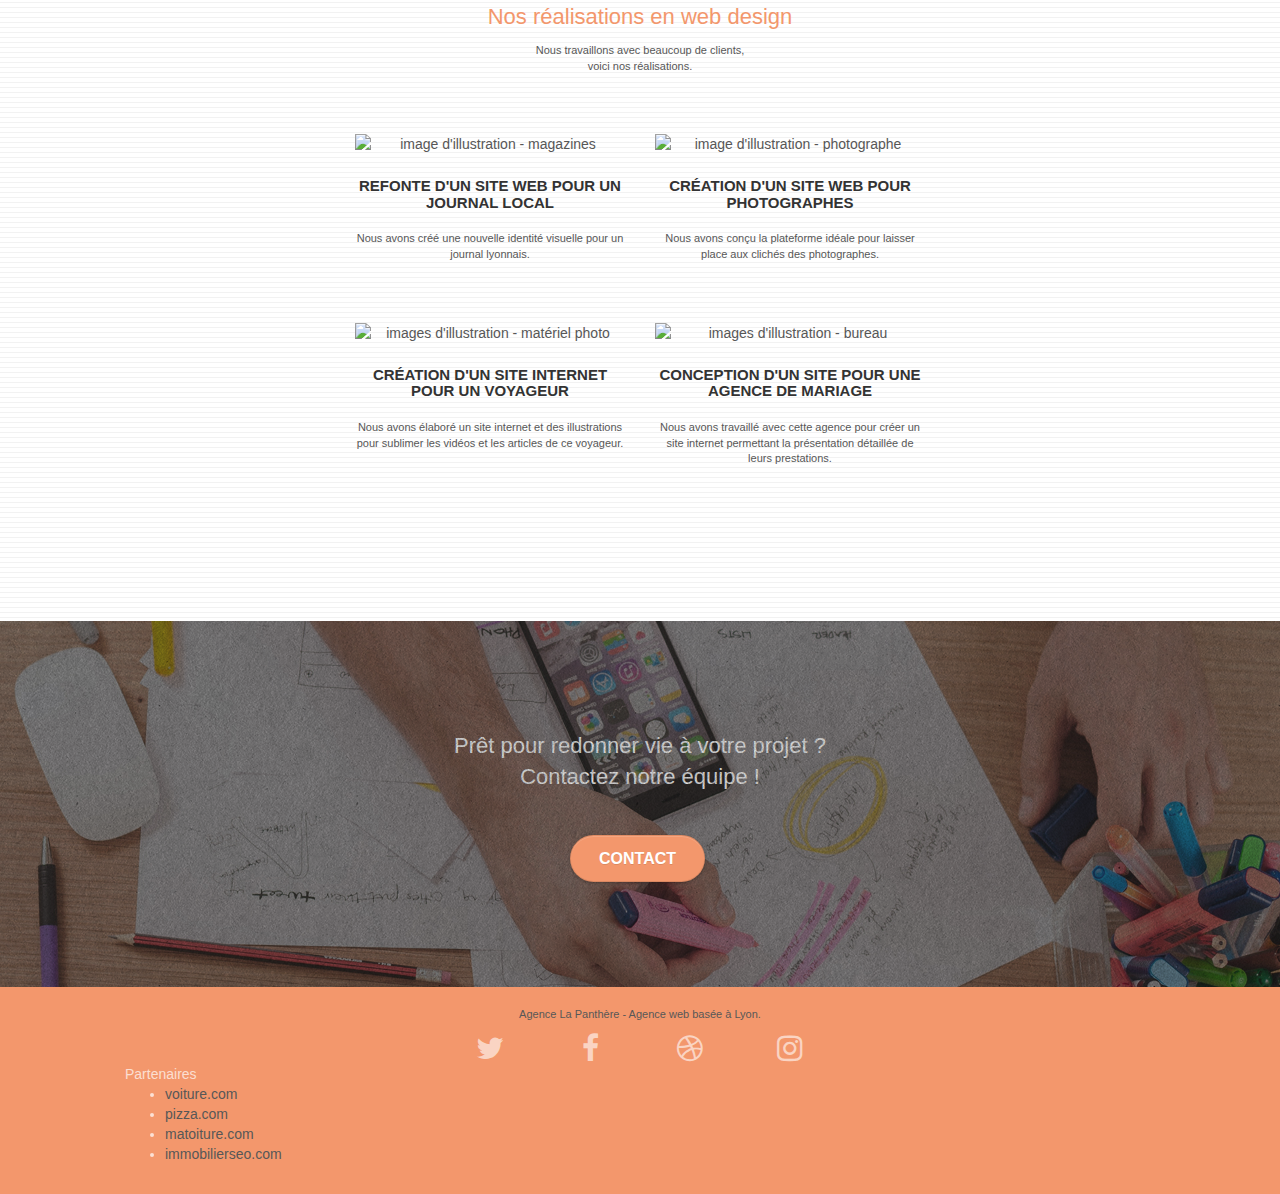
==== commit f9145ee0: "Modification du site" ====
--- a/index.html
+++ b/index.html
@@ -1,10 +1,10 @@
 <!doctype html>
-<html lang="Default">
+<html lang="fr">
 <head>
     <meta charset="utf-8">
-    <meta name="keywords" content="seo, google, site web, site internet, agence design paris, agence design, agence design,agence design,agence design,agence design,agence design,agence design,agence design,agence design">
-    <meta name="description" content="">
+    <meta name="description" content="Votre entreprise de web design à lyon - Agence la Panthère vous apporte son expertise en web design">
     <meta name="viewport" content="width=device-width, initial-scale=1.0, viewport-fit=cover">
+	<meta name="robots" content="follow">
     <link rel="shortcut icon" type="image/png" href="favicon.jpg">
     
 	<link rel="stylesheet" type="text/css" href="./css/bootstrap.css">
@@ -19,7 +19,7 @@
 	<script src="./js/jquery.touchSwipe.js" defer></script>
 	<script src="./js/gmaps.js"></script>
 
-    <title>.</title>
+    <title>Agence la Panthère - Entreprise de web design à Lyon</title>
 
     
 <!-- Analytics -->
@@ -32,223 +32,233 @@
 <div class="page-container">
     
 <!-- bloc-0 -->
-<div class="bloc bgc-white l-bloc " id="bloc-0">
-	<div class="container bloc-sm">
-
-		<nav class="navbar row">
-			<div class="navbar-header">
-				<div class="keywords" style="color:#cccccc;font-size:1px;">Agence web à paris, stratégie web, web design, illustrations, design de site web, site web, web, internet, site internet, site</div>
-				<a class="navbar-brand" href="index.html"><img src="img/agence-la-panthere-monochrome.svg" alt="paris web design logo agence web meilleure agence" height="40" /></a>
-				<div class="keywords" style="color:#cccccc;font-size:1px;">Agence web à paris, stratégie web, web design, illustrations, design de site web, site web, web, internet, site internet, site</div>
-				<button id="nav-toggle" type="button" class="ui-navbar-toggle navbar-toggle" data-toggle="collapse" data-target=".navbar-1">
-					<span class="sr-only">Toggle navigation</span><span class="icon-bar"></span><span class="icon-bar"></span><span class="icon-bar"></span>
-				</button>
-			</div>
-			<div class="collapse navbar-collapse navbar-1 special-dropdown-nav">
-				<ul class="site-navigation nav navbar-nav">
-					<li>
-						<a href="index.html">Accueil</a>
-					</li>
-					<li>
-					</li>
-					<li>
-						<a href="page2.html">page2 &gt;</a>
-					</li>
-				</ul>
-			</div>
-		</nav>
+<header>
+	<div class="bloc bgc-white l-bloc " id="bloc-0">
+		<div class="container bloc-sm">
+
+			<nav class="navbar row">
+				<div class="navbar-header">
+					<a class="navbar-brand" href="/"><img src="imgV2/Logo-panthère.jpg" alt="Titre de La Panthère agence" height="40" /></a>
+					<button id="nav-toggle" type="button" class="ui-navbar-toggle navbar-toggle" data-toggle="collapse" data-target=".navbar-1">
+						<span class="sr-only">Toggle navigation</span><span class="icon-bar"></span><span class="icon-bar"></span><span class="icon-bar"></span>
+					</button>
+				</div>
+				<div class="collapse navbar-collapse navbar-1 special-dropdown-nav">
+					<ul class="site-navigation nav navbar-nav">
+						<li>
+							<a class="focusedInputBlack" href="/">Accueil</a>
+						</li>
+						<li>
+						</li>
+						<li>
+							<a class="focusedInputBlack" href="contact.html">Nous contacter</a>
+						</li>
+					</ul>
+				</div>
+			</nav>
+		</div>
 	</div>
-</div>
+
 <!-- bloc-0 END -->
 
-<!-- bloc-1-presentation -->
-<div class="bloc bgc-dark-slate-blue bg-banniere d-bloc bg-t-edge bloc-bg-texture texture-paper b-parallax" id="bloc-1-hero">
-	<div class="container bloc-lg">
-		<div class="row tight-width-whitespace">
-			<div class="col-sm-12">
-				<img src="img/logo.png" class="center-block image-resize-mode" width="100" alt="Agence La Panthère, agence web paris, création logo paris" />
-				<h1 class="text-center hero-bloc-text tc-white ">
-					Agence La Panthère
-				</h1>
-				<div class="text-center">
-					<a href="page2.html" class="btn btn-lg btn-clean btn-rd cta-hero btn-atomic-tangerine" id="cta-hero">Contact</a>
+	<!-- bloc-1-presentation -->
+	<div class="bloc bgc-dark-slate-blue bg-banniere d-bloc bg-t-edge bloc-bg-texture texture-paper b-parallax" id="bloc-1-hero">
+		<div class="container bloc-lg">
+			<div class="row tight-width-whitespace grey-background">
+				<div class="col-sm-12">
+					<img src="imgV2/logo.png" class="center-block image-resize-mode" width="100" alt="logo de La Panthère agence" />
+					<h1 class="text-center hero-bloc-text white ">
+						Agence La Panthère <br/> Votre entreprise de web design à Lyon
+					</h1>
+					<div class="text-center">
+						<a href="contact.html" class="btn btn-lg btn-clean btn-rd cta-hero btn-atomic-tangerine" id="cta-hero">Contact</a>
+					</div>
 				</div>
 			</div>
 		</div>
 	</div>
-</div>
+</header>
 <!-- bloc-1-presentation END -->
 
 <!-- bloc-2-services -->
-<div class="bloc bgc-white l-bloc" id="bloc-2-services">
-	<div class="container bloc-md">
-		<div class="row">
-			<div class="col-sm-12 text-center">
-				<img alt="agence web, agence web paris, web design paris, stratégie web" src="img/title.png" />
-			</div>
-		</div>
-		<div class="row voffset-lg med-width-whitespace">
-			<div class="col-sm-4">
-				<div class="text-center">
-					<span class="et-icon-browser sm-shadow icon-dark-slate-blue icons icon-lg"></span>
-				</div>
-				<h3 class="mg-md text-center">
-					Web design
-				</h3>
-				<p class="text-center ">
-					Que vous ayez un site web qui a besoin d&rsquo;un rafraîchissement ou que vous partiez de zéro, laissez-nous vous réaliser un design dont vous serez fier.
+<main id="main">
+	<section class="bloc bgc-white l-bloc" id="bloc-2-services">
+		<div class="container bloc-md">
+			<div class="row">
+				<div>
+					<h2 class="text-center tc-white">Nos services</h2>
+				</div>
+				<div class="col-sm-12 text-center">
+					<p class="explain"> La Panthère agence est une entreprise de web design située à Lyon qui aide les entreprises à devenir attractives et visibles sur internet.</p>
+				</div>
+			</div>
+			<div class="row voffset-lg med-width-whitespace">
+				<div class="col-sm-4">
+					<div class="text-center">
+						<span class="et-icon-browser sm-shadow icon-dark-slate-blue icons icon-lg"></span>
+					</div>
+					<h3 class="mg-md text-center">
+						Web design
+					</h3>
+					<p class="text-center ">
+						Que vous ayez un site web qui a besoin d&rsquo;un rafraîchissement ou que vous partiez de zéro, laissez-nous vous réaliser un design dont vous serez fier.
+					</p>
+				</div>
+				<div class="col-sm-4">
+					<div class="text-center">
+						<span class="et-icon-presentation sm-shadow icon-dark-slate-blue icons icon-lg"></span>
+					</div>
+					<h3 class="mg-md text-center">
+						&nbsp;Stratégie
+					</h3>
+					<p class="text-center ">
+						Plutôt que de suggérer des designs à la mode, nous travaillerons avec vous pour comprendre vos objectifs commerciaux afin de vous proposer le meilleur design possible.<br>
+					</p>
+				</div>
+				<div class="col-sm-4">
+					<div class="text-center">
+						<span class="et-icon-edit sm-shadow icon-dark-slate-blue icons icon-lg"></span>
+					</div>
+					<h3 class="mg-md text-center">
+						Illustrations
+					</h3>
+					<p class="text-center ">
+						Un bon design n'est rien sans de bonnes illustrations. Laissez faire notre équipe de graphistes talentueux pour donner à vos pages une touche finale d'élégance.
+					</p>
+				</div>
+			</div>
+			<div class="row voffset-lg voffset">
+				<div class="col-xs-12 col-md-8 col-md-offset-2 text-center">
+					<p class="quote">
+						"La chouette agence est une excellente agence web ! Les web designers ont réussi à
+						capturer l'essence de notre entreprise et à l'intégrer à notre site. Cela nous a aidé à
+						doubler nos ventes en ligne à Lyon."<br>
+						<cite>Maxime Guibard, PDG de À vos fourchettes</cite>
+					</p>
+				</div>
+			</div>
+		</div>
+	</section>
+	<!-- bloc-2-services END -->
+
+	<!-- bloc-3-what-i-do -->
+	<section class="bloc tc-white bgc-atomic-tangerine bg-presentation d-bloc bloc-bg-texture texture-paper b-parallax" id="bloc-3-what-i-do">
+		<div class="container bloc-lg">
+			<div class="col-sm-12 grey-background">
+				<h2 class="mg-md text-center white ">Notre objectif : aider les entreprises de Lyon à se développer</h2>
+				<p class="mg-md text-center white">
+					Nous souhaitons aider les <strong>entreprises</strong> de la région <strong>Lyonnaise</strong> à se développer et à connaître le succès. Nous travaillons pour aider les <strong>entreprises</strong> locales à attirer de nouveaux clients .<br>
 				</p>
-			</div>
-			<div class="col-sm-4">
-				<div class="text-center">
-					<span class="et-icon-presentation sm-shadow icon-dark-slate-blue icons icon-lg"></span>
-				</div>
-				<h3 class="mg-md text-center">
-					&nbsp;Stratégie
-				</h3>
-				<p class="text-center ">
-					Plutôt que de suggérer des designs à la mode, nous travaillerons avec vous pour comprendre vos objectifs commerciaux afin de vous proposer le meilleur design possible.<br>
+				<p class="text-center white">
+					Nous aimons collaborer avec des <strong>entreprises</strong> locale, qu’elles aient besoin de créer un site de A à Z ou de donner un coup de jeune à leur site. Que vous ayez besoin d’une identité visuelle complète ou d’une refonte de votre site, n’hésitez pas à nous contacter. Nous travaillerons ensemble pour créer des sites beau et bien structurés, qui seront facilement trouvable sur les moteurs de recherche. <br><a href="contact.html" class="btn btn-lg btn-clean btn-rd cta-hero btn-atomic-tangerine">Contact</a>
 				</p>
 			</div>
-			<div class="col-sm-4">
-				<div class="text-center">
-					<span class="et-icon-edit sm-shadow icon-dark-slate-blue icons icon-lg"></span>
-				</div>
-				<h3 class="mg-md text-center">
-					Illustrations
-				</h3>
-				<p class="text-center ">
-					Un bon design n'est rien sans de bonnes illustrations. Laissez faire notre équipe de graphistes talentueux pour donner à vos pages une touche finale d'élégance.
-				</p>
-			</div>
-		</div>
-		<div class="row voffset-lg voffset">
-			<div class="col-xs-12 col-md-8 col-md-offset-2 text-center">
-				<img alt="agence web, agence web paris, web design paris, stratégie web" src="img/citation.png" />
-
-			</div>
-		</div>
-	</div>
-</div>
-<!-- bloc-2-services END -->
-
-<!-- bloc-3-what-i-do -->
-<div class="bloc tc-white bgc-atomic-tangerine bg-presentation d-bloc bloc-bg-texture texture-paper b-parallax" id="bloc-3-what-i-do">
-	<div class="container bloc-lg">
-		<div class="row tight-width-whitespace black-background">
-			<div class="col-sm-12">
-				<h2 class="mg-md text-center tc-white">
-					Nous souhaitons aider les entreprises de la région Lyonnaise à se développer et à connaître le succès. Nous travaillons pour aider les entreprises locales à attirer de nouveaux clients .<br>
+		</div>
+	</section>
+	<!-- bloc-3-what-i-do END -->
+
+	<!-- bloc-4-portfolio -->
+	<section class="bloc bgc-white bg-lines-h2-bg bg-repeat l-bloc" id="bloc-4-portfolio">
+		<div class="container bloc-lg">
+			<div class="row">
+				<div>
+					<h2 class="text-center tc-white">Nos réalisations en web design</h2>
+				</div>
+				<div class="col-sm-12 text-center">
+					<p class="explain">Nous travaillons avec beaucoup de clients, <br> voici nos réalisations.</p>
+				</div>
+			</div>
+			<div class="row tight-width-whitespace portfolio-row">
+				<div class="col-sm-6">
+					<a href="#" data-lightbox="imgV2/magazine.jpg" data-gallery-id="gallery-1" data-caption="Refonte d'un site web pour un journal local" data-frame="snapshot-lb"><img src="imgV2/magazine.jpg" alt=" image d'illustration - magazines" class="img-responsive portfolio-thumb" /></a>
+					<h3 class="mg-md text-center">
+						Refonte d'un site web pour un journal local
+					</h3>
+					<p class="text-center">
+						Nous avons créé une nouvelle identité visuelle pour un journal lyonnais.
+					</p>
+				</div>
+				<div class="col-sm-6">
+					<a href="#" data-lightbox="imgV2/photographe.jpg" data-gallery-id="gallery-1" data-caption="Création d'un site web pour photographes" data-frame="snapshot-lb"><img src="imgV2/photographe.jpg" class="img-responsive portfolio-thumb" alt=" image d'illustration - photographe" /></a>
+					<h3 class="mg-md text-center">
+						Création d'un site web pour photographes
+					</h3>
+					<p class="text-center">
+						Nous avons conçu la plateforme idéale pour laisser place aux clichés des photographes.
+					</p>
+				</div>
+			</div>
+			<div class="row tight-width-whitespace portfolio-row">
+				<div class="col-sm-6">
+					<a href="#" data-lightbox="imgV2/materiel-photo.jpg" data-gallery-id="gallery-1" data-caption="Création d'un site internet pour un voyageur" data-frame="snapshot-lb"><img src="imgV2/materiel-photo.jpg" class="img-responsive portfolio-thumb" alt="images d'illustration - matériel photo"/></a>
+					<h3 class="mg-md text-center">
+						Création d'un site internet pour un voyageur
+					</h3>
+					<p class="text-center">
+						Nous avons élaboré un site internet et des illustrations pour sublimer les vidéos et les articles de ce voyageur.
+					</p>
+				</div>
+				<div class="col-sm-6">
+					<a href="#" data-lightbox="imgV2/bureau.jpg" data-gallery-id="gallery-1" data-caption="Conception d'un site pour une agence de mariage" data-frame="snapshot-lb"><img src="imgV2/bureau.jpg" class="img-responsive portfolio-thumb" alt="images d'illustration - bureau" /></a>
+					<h3 class="mg-md text-center">
+						Conception d'un site pour une agence de mariage
+					</h3>
+					<p class="text-center">
+						Nous avons travaillé avec cette agence pour créer un site internet permettant la présentation détaillée de leurs prestations.
+					</p>
+				</div>
+			</div>
+		</div>
+	</section>
+	<!-- bloc-4-portfolio END -->
+
+	<!-- bloc-5-cta -->
+	<section class="bloc bgc-dark-slate-blue bg-banniere d-bloc bloc-bg-texture texture-paper" id="bloc-5-cta">
+		<div class="container bloc-lg">
+			<div class="row tight-width-whitespace grey-background">
+				<h2 class="mg-md text-center white">
+					Prêt pour redonner vie à votre projet ?<br>Contactez notre équipe !
 				</h2>
-				<p class="text-center white">
-					Nous aimons collaborer avec des entrepreneurs créatifs et des entreprises locale, qu’elles aient besoin de créer un site de A à Z ou de donner un coup de jeune à leur site. Que vous ayez besoin d’une identité visuelle complète ou d’une refonte de votre site, n’hésitez pas à nous contacter. Nous travaillerons ensemble pour créer des sites beau et bien structurés, qui seront facilement trouvable sur les moteurs de recherche. <br><br><a class="ltc-white bold-link" href="page2.html">Contactez notre équipe</a><br>
-				</p>
-			</div>
-		</div>
-	</div>
-</div>
-<!-- bloc-3-what-i-do END -->
-
-<!-- bloc-4-portfolio -->
-<div class="bloc bgc-white bg-lines-h2-bg bg-repeat l-bloc" id="bloc-4-portfolio">
-	<div class="container bloc-lg">
-		<div class="row">
-			<div class="col-sm-12 text-center">
-				<img alt="agence web, agence web paris, web design paris, stratégie web" src="img/title2.png" />
-			</div>
-		</div>
-		<div class="row tight-width-whitespace portfolio-row">
-			<div class="col-sm-6">
-				<a href="#" data-lightbox="img/1.jpg" data-gallery-id="gallery-1" data-caption="Refonte d'un site web pour un journal local" data-frame="snapshot-lb"><img src="img/1.jpg" alt="paris web design logo agence web meilleure agence et refonte site web journal" class="img-responsive portfolio-thumb" /></a>
-				<h3 class="mg-md text-center">
-					Refonte d'un site web pour un journal local
-				</h3>
-				<p class="text-center">
-					Nous avons créé une nouvelle identité visuelle pour un journal lyonnais.
-				</p>
-			</div>
-			<div class="col-sm-6">
-				<a href="#" data-lightbox="img/2.jpg" data-gallery-id="gallery-1" data-caption="Création d'un site web pour photographes" data-frame="snapshot-lb"><img src="img/2.jpg" class="img-responsive portfolio-thumb" alt="paris web design logo agence web meilleure agence, Création d'un site web pour photographes" /></a>
-				<h3 class="mg-md text-center">
-					Création d'un site web pour photographes
-				</h3>
-				<p class="text-center">
-					Nous avons conçu la plateforme idéale pour laisser place aux clichés des photographes.
-				</p>
-			</div>
-		</div>
-		<div class="row tight-width-whitespace portfolio-row">
-			<div class="col-sm-6">
-				<a href="#" data-lightbox="img/3.bmp" data-gallery-id="gallery-1" data-caption="Création d'un site internet pour un voyageur" data-frame="snapshot-lb"><img src="img/3.bmp" class="img-responsive portfolio-thumb" alt="paris web design logo agence web meilleure agence, Création d'un site web pour voyageur"/></a>
-				<h3 class="mg-md text-center">
-					Création d'un site internet pour un voyageur
-				</h3>
-				<p class="text-center">
-					Nous avons élaboré un site internet et des illustrations pour sublimer les vidéos et les articles de ce voyageur.
-				</p>
-			</div>
-			<div class="col-sm-6">
-				<a href="#" data-lightbox="img/4.bmp" data-gallery-id="gallery-1" data-caption="Conception d'un site pour une agence de mariage" data-frame="snapshot-lb"><img src="img/4.bmp" class="img-responsive portfolio-thumb" alt="paris web design logo agence web meilleure agence, Création d'un site web pour agence de mariage" /></a>
-				<h3 class="mg-md text-center">
-					Conception d'un site pour une agence de mariage
-				</h3>
-				<p class="text-center">
-					Nous avons travaillé avec cette agence pour créer un site internet permettant la présentation détaillée de leurs prestations.
-				</p>
-			</div>
-		</div>
-	</div>
-</div>
-<!-- bloc-4-portfolio END -->
-
-<!-- bloc-5-cta -->
-<div class="bloc bgc-dark-slate-blue bg-banniere d-bloc bloc-bg-texture texture-paper" id="bloc-5-cta">
-	<div class="container bloc-lg">
-		<div class="row">
-			<h2 class="mg-md text-center tc-white">
-				Prêt pour redonner vie à votre projet ?<br>Contactez notre équipe !
-			</h2>
-			<div class="col-sm-12 text-center">
-				<a href="page2.html" class="btn btn-atomic-tangerine btn-clean btn-rd btn-lg cta-hero">Contact</a>
-			</div>
-		</div>
-	</div>
-</div>
-<!-- bloc-5-cta END -->
-
+				<div class="col-sm-12 text-center">
+					<a href="contact.html" class="btn btn-atomic-tangerine btn-clean btn-rd btn-lg cta-hero">Contact</a>
+				</div>
+			</div>
+		</div>
+	</section>
+	<!-- bloc-5-cta END -->
+</main>
 <!-- Footer - bloc-8 -->
-<div class="bloc bgc-atomic-tangerine d-bloc" id="bloc-8">
+<footer class="bloc bgc-atomic-tangerine d-bloc" id="bloc-8">
 	<div class="container bloc-sm">
 		<div class="row">
 			<div class="col-sm-12">
-				<p class="text-center white">
+				<p class="text-center">
 					Agence La Panthère - Agence web basée à Lyon.<br>
 				</p>
 				<div class="row row-no-gutters social">
 					<div class="col-sm-3">
 						<div class="text-center">
-							<a class="social" href="index.html"><span class="fa fa-twitter icon-md"></span></a>
-						</div>
-					</div>
-					<div class="col-sm-3">
-						<div class="text-center">
-							<a class="social" href="index.html"><span class="fa fa-facebook icon-md"></span></a>
-						</div>
-					</div>
-					<div class="col-sm-3">
-						<div class="text-center">
-							<a class="social" href="index.html"><span class="fa fa-dribbble icon-md"></span></a>
-						</div>
-					</div>
-					<div class="col-sm-3">
-						<div class="text-center">
-							<a class="social" href="index.html"><span class="fa fa-instagram icon-md"></span></a>
-						</div>
-					</div>
-					<div class="keywords" style="color:#F3976C;">Agence web à paris, stratégie web, web design, illustrations, design de site web, site web, web, internet, site internet, site</div>
+							<a id="twitter" class="social" href="/" title=" twitter"><span class="fa fa-twitter icon-md"></span></a>
+						</div>
+					</div>
+					<div class="col-sm-3">
+						<div class="text-center">
+							<a id="facebook" class="social" href="/" title=" facebook"><span class="fa fa-facebook icon-md"></span></a>
+						</div>
+					</div>
+					<div class="col-sm-3">
+						<div class="text-center">
+							<a id="dribble" class="social" href="/" title="dribble"><span class="fa fa-dribbble icon-md"></span></a>
+						</div>
+					</div>
+					<div class="col-sm-3">
+						<div class="text-center">
+							<a id="insta" class="social" href="/" title="insta"><span class="fa fa-instagram icon-md"></span></a>
+						</div>
+					</div>
 				</div>
 				<div class="row">
-					<div class="col-sm-4">
+					<div class="col-sm-44">
 						Partenaires
 							<ul>
 								<li><a href="voiture.com">voiture.com</a></li>
@@ -257,39 +267,11 @@
 								<li><a href="immobilierseo.com">immobilierseo.com</a></li>
 							</ul>		
 					</div>
-					<div class="col-sm-4">
-						Annuaires liste 1
-						<ul>
-							<li><a href="annuaireagence.com">annuaireagence.com</a></li>
-							<li><a href="annuaireseo.com">annuaireseo.com</a></li>
-							<li><a href="annuairemarketing.com">annuairemarketing.com</a></li>
-							<li><a href="123seoture.com">123seo.com</a></li>
-							<li><a href="123site.com">123site.com</a></li>
-							<li><a href="annuairewordpress.com">annuairewordpress.com</a></li>
-							<li><a href="listeagence.com">listeagence.com</a></li>
-							<li><a href="meilleuresagencesparis.com">meilleuresagencesparis.com</a></li>
-							<li><a href="listeseo.com">listeseo.com</a></li>
-						</ul>
-					</div>
-					<div class="col-sm-4">
-						Annuaires liste 2
-						<ul>
-							<li><a href="betterseo.com">betterseo.com</a></li>
-							<li><a href="ameliorerseo.com">ameliorerseo.com</a></li>
-							<li><a href="seojuicelien.com">seojuicelien.com</a></li>
-							<li><a href="meilleursliens.com">meilleursliens.com</a></li>
-							<li><a href="liensagogo.com">liensagogo.com</a></li>
-							<li><a href="backlink.com">backlink.com</a></li>
-							<li><a href="linkjuiceannuaire.com">linkjuiceannuaire.com</a></li>
-							<li><a href="remontersurgoogle.com">remontersurgoogle.com</a></li>
-							<li><a href="vraiseofiable.com">vraiseofiable.com</a></li>
-						</ul>
-					</div>
 				</div>
 			</div>
 		</div>
 	</div>
-</div>
+</footer>
 <!-- Footer - bloc-8 END -->
 
 </div>
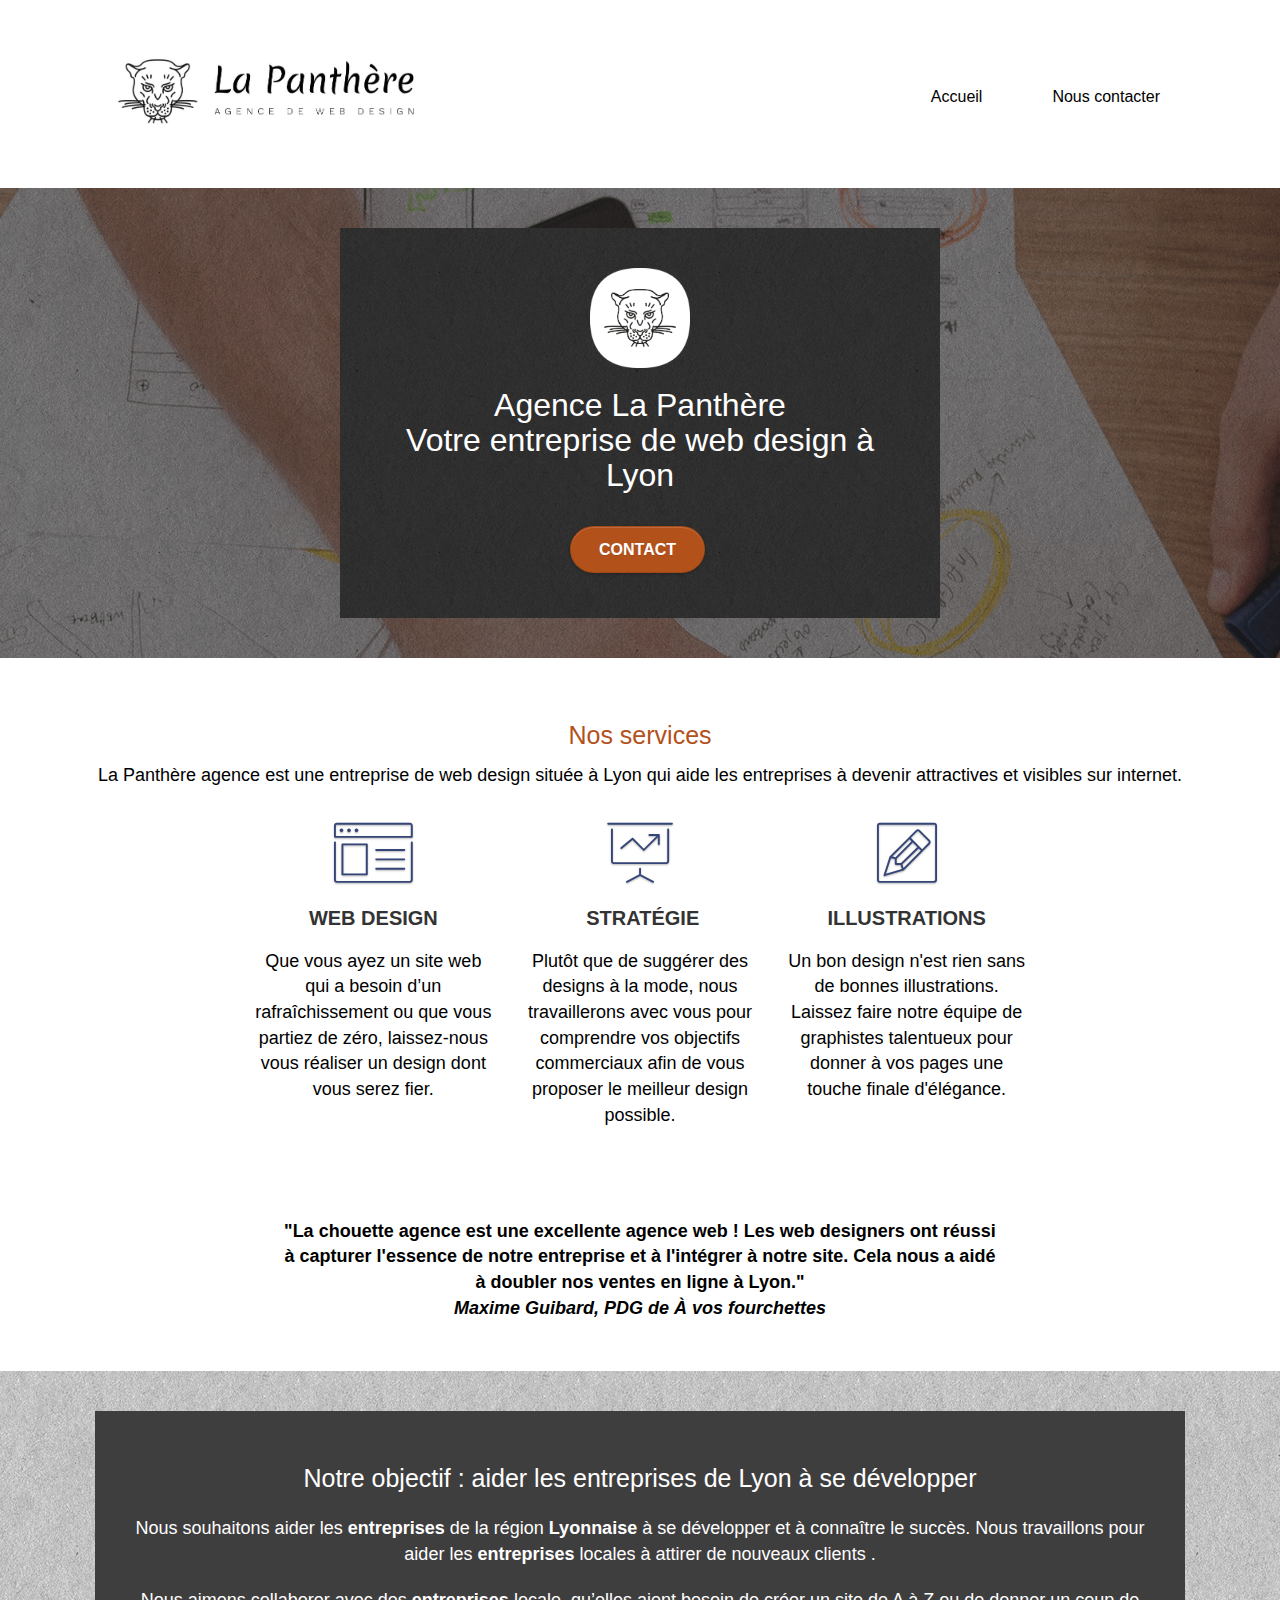
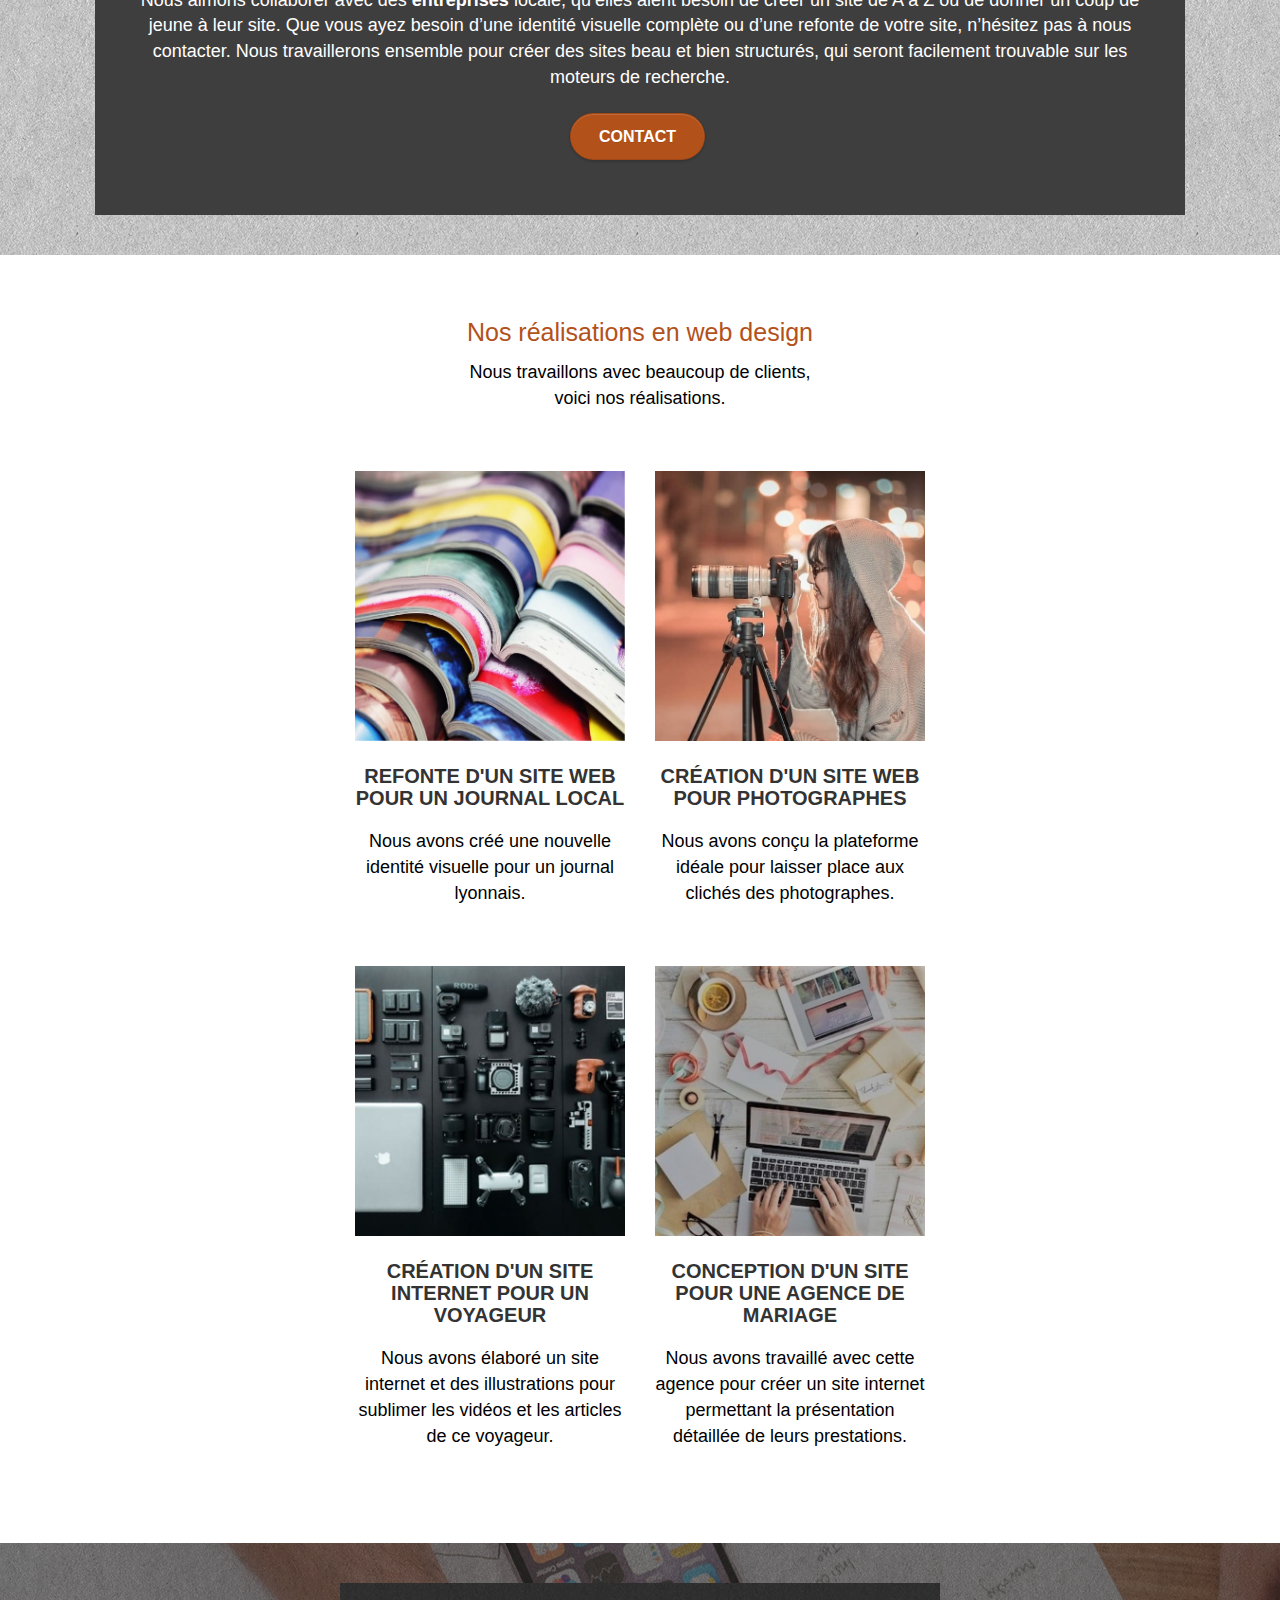
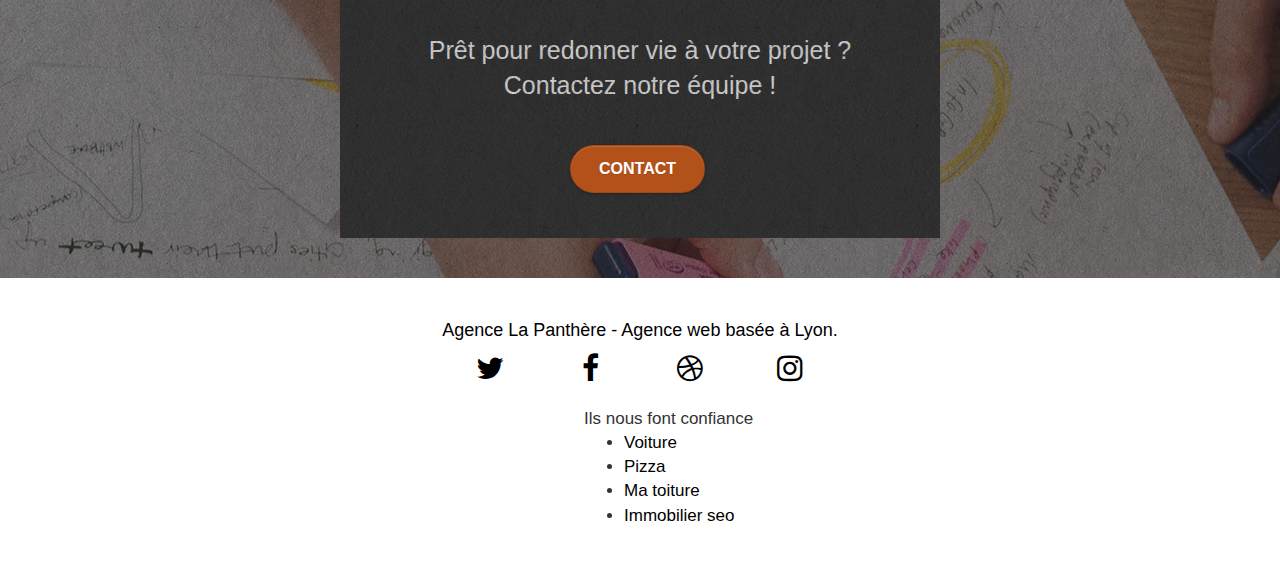
==== commit 7ff40b09: "Modif footer" ====
--- a/index.html
+++ b/index.html
@@ -259,12 +259,12 @@
 				</div>
 				<div class="row">
 					<div class="col-sm-44">
-						Partenaires
+						Ils nous font confiance
 							<ul>
-								<li><a href="voiture.com">voiture.com</a></li>
-								<li><a href="pizza.com">pizza.com</a></li>
-								<li><a href="matoiture.com">matoiture.com</a></li>
-								<li><a href="immobilierseo.com">immobilierseo.com</a></li>
+								<li><a href="voiture.com">Voiture</a></li>
+								<li><a href="pizza.com">Pizza</a></li>
+								<li><a href="matoiture.com">Ma toiture</a></li>
+								<li><a href="immobilierseo.com">Immobilier seo</a></li>
 							</ul>		
 					</div>
 				</div>
--- a/style.css
+++ b/style.css
@@ -3,8 +3,6 @@
     padding: 0;
     background: #FFF;
     overflow-x: hidden;
-    -webkit-font-smoothing: antialiased;
-    -moz-osx-font-smoothing: grayscale;
 }
 
 a,
@@ -28,20 +26,14 @@
 }
 
 .bloc {
-    width: 100%;
     clear: both;
     background: 50% 50% no-repeat;
     padding: 0 50px;
-    -webkit-background-size: cover;
-    -moz-background-size: cover;
-    -o-background-size: cover;
-    background-size: cover;
     position: relative;
 }
 
 .bloc .container {
-    padding-left: 0;
-    padding-right: 0;
+    padding: 40px;
 }
 
 .bloc-lg {
@@ -66,16 +58,20 @@
 .bg-tr-edge,
 .bg-br-edge,
 .bg-repeat {
-    -webkit-background-size: auto!important;
-    -moz-background-size: auto!important;
-    -o-background-size: auto!important;
     background-size: auto!important;
 }
 
 .bg-repeat {
     background: repeat;
 }
-
+.grey-background {
+    background-color: #3f3e3e;
+    padding: 40px;
+}
+
+.resize {
+    text-align: center;
+}
 .bg-t-edge {
     background: top no-repeat;
 }
@@ -99,10 +95,6 @@
     background-attachment: fixed;
 }
 
-.d-bloc {
-    color: rgba(255, 255, 255, .7);
-}
-
 .d-bloc button:hover {
     color: rgba(255, 255, 255, .9);
 }
@@ -117,23 +109,6 @@
 
 .d-bloc .divider-h span {
     border-color: rgba(255, 255, 255, .2);
-}
-
-.d-bloc .a-btn,
-.d-bloc .navbar a,
-.d-bloc .navbar-brand,
-.d-bloc a .icon-sm,
-.d-bloc a .icon-md,
-.d-bloc a .icon-lg,
-.d-bloc a .icon-xl,
-.d-bloc h1 a,
-.d-bloc h2 a,
-.d-bloc h3 a,
-.d-bloc h4 a,
-.d-bloc h5 a,
-.d-bloc h6 a,
-.d-bloc p a {
-    color: rgba(255, 255, 255, .6);
 }
 
 .d-bloc .a-btn:hover,
@@ -302,7 +277,7 @@
 }
 
 .navbar-brand img {
-    max-height: 200px;
+    height: 100px;
     margin: 0 5px 0 0;
     display: inline;
 }
@@ -320,12 +295,14 @@
     margin-right: -16px;
     float: right;
     z-index: 1;
+    list-style-type: none;
 }
 
 .nav > li {
     float: left;
     margin-top: 4px;
     font-size: 16px;
+    margin-right: 20px;
 }
 
 .navbar-nav .open .dropdown-menu > li > a {
@@ -368,7 +345,6 @@
         top: 50%;
         right: 20px;
         transform: translate(0, -50%);
-        -webkit-transform: translateY(-50%);
     }
     .nav > li .dropdown-menu a,
     .nav > li .dropdown-menu a:hover {
@@ -550,13 +526,11 @@
     z-index: 1;
     position: absolute;
     top: 50%;
-    transform: translateY(-50%);
-    -webkit-transform: translateY(-50%);
+    transform: translateY(-50%); 
 }
 
 a[data-lightbox]:hover img {
     opacity: 0.6;
-    -webkit-animation-fill-mode: none;
     animation-fill-mode: none;
 }
 
@@ -651,11 +625,8 @@
 a {
     font-family: "helvetica";
     font-weight: 400;
-    color: #575757!important;
-}
-
-.container {
-    max-width: 1000px;
+    color: black !important;
+    text-decoration: none;
 }
 
 .hero-bloc-text {
@@ -676,8 +647,11 @@
     margin: auto auto auto auto;
 }
 
+.quote{
+    font-weight: bold;
+}
 p {
-    font-size: 11px;
+    font-size: 18px;
 }
 
 .tight-width-whitespace {
@@ -701,16 +675,16 @@
 
 .social {
     max-width: 400px;
-    margin: auto auto auto auto;
+    margin: auto;
 }
 
 h2 {
-    font-size: 22px;
+    font-size: 25px;
     line-height: 1.4em;
 }
 
 h3 {
-    font-size: 15px;
+    font-size: 20px;
     text-transform: uppercase;
     font-weight: 700;
     color: #333333!important;
@@ -770,16 +744,13 @@
     background-color: #364577;
 }
 
-.bgc-atomic-tangerine {
-    background-color: #F3976C;
-}
 
 .tc-white {
-    color: #F3976C!important;
+    color: #B3511A!important;
 }
 
 .btn-atomic-tangerine {
-    background: #F3976C;
+    background: #B3511A;
     color: #FFFFFF!important;
 }
 
@@ -811,10 +782,6 @@
 
 .bg-dots-bg {
     background-image: url("img/dots-bg.png");
-}
-
-.bg-lines-h2-bg {
-    background-image: url("img/lines-h2-bg.png");
 }
 
 .bg-banniere {
@@ -848,22 +815,20 @@
     }
 }
 
-@media only screen and (min-device-width: 768px) and (max-device-width: 1024px) and (orientation: landscape) {
+@media only screen and (min-width: 768px) and (max-width: 1024px) and (orientation: landscape) {
     .b-parallax {
         background-attachment: scroll;
     }
 }
 
-@media only screen and (min-device-width: 1024px) and (max-device-width: 1366px) and (-webkit-min-device-pixel-ratio: 1.5) {
+@media only screen and (min-width: 1024px) and (max-width: 1366px)  {
     .b-parallax {
         background-attachment: scroll;
     }
 }
 
 @media (max-width: 991px) {
-    .container {
-        width: 100%;
-    }
+    
     .b-parallax {
         background-attachment: scroll;
     }
@@ -872,10 +837,7 @@
         overflow-x: hidden;
         position: relative;
     }
-    .bloc {
-        padding-left: constant(safe-area-inset-left);
-        padding-right: constant(safe-area-inset-right);
-    }
+    
     .bloc-group,
     .bloc-group .bloc {
         display: block;
@@ -884,8 +846,6 @@
     .bloc-fill-screen .fill-bloc-top-edge,
     .bloc-fill-screen .fill-bloc-bottom-edge {
         padding: 0 20px;
-        padding-left: constant(safe-area-inset-left);
-        padding-right: constant(safe-area-inset-right);
     }
 }
 
@@ -909,8 +869,7 @@
         background-attachment: scroll;
     }
     .navbar .nav {
-        padding-top: 0;
-        border-top: 1px solid rgba(0, 0, 0, .2);
+        padding-top: 10px;
         float: none!important;
     }
     .navbar.row {
@@ -920,15 +879,13 @@
     .site-navigation {
         position: inherit;
         transform: none;
-        -webkit-transform: none;
-        -ms-transform: none;
+        
     }
     .nav > li {
         margin-top: 0;
-        border-bottom: 1px solid rgba(0, 0, 0, .1);
-        background: rgba(0, 0, 0, .05);
         text-align: left;
         padding-left: 15px;
+        padding-top: 15px;
         width: 100%;
     }
     .nav > li:hover {
@@ -958,11 +915,10 @@
     .navbar-collapse {
         padding: 0;
         overflow-x: hidden;
-        -webkit-box-shadow: none;
         box-shadow: none;
     }
     .navbar-brand img {
-        max-height: 40px;
+        max-height: 50px;
         width: auto;
     }
     .nav-invert .navbar-header {
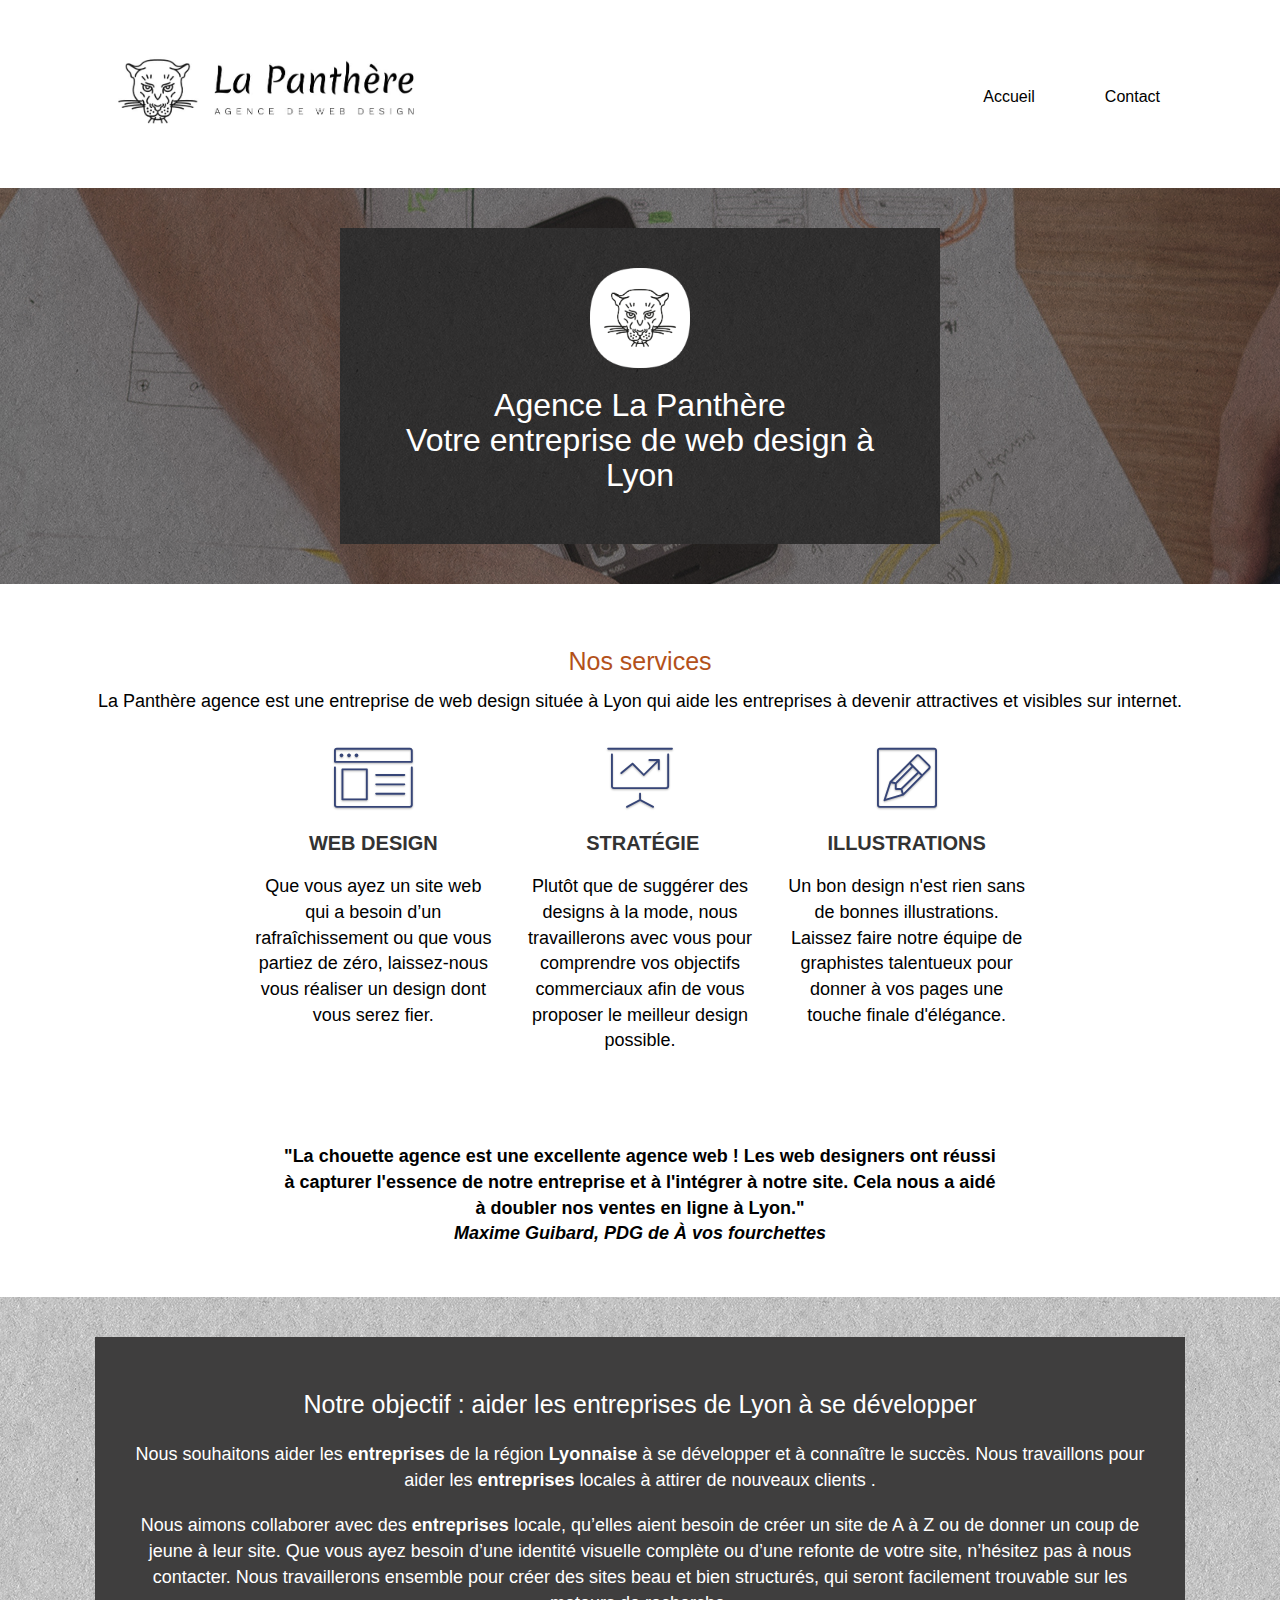
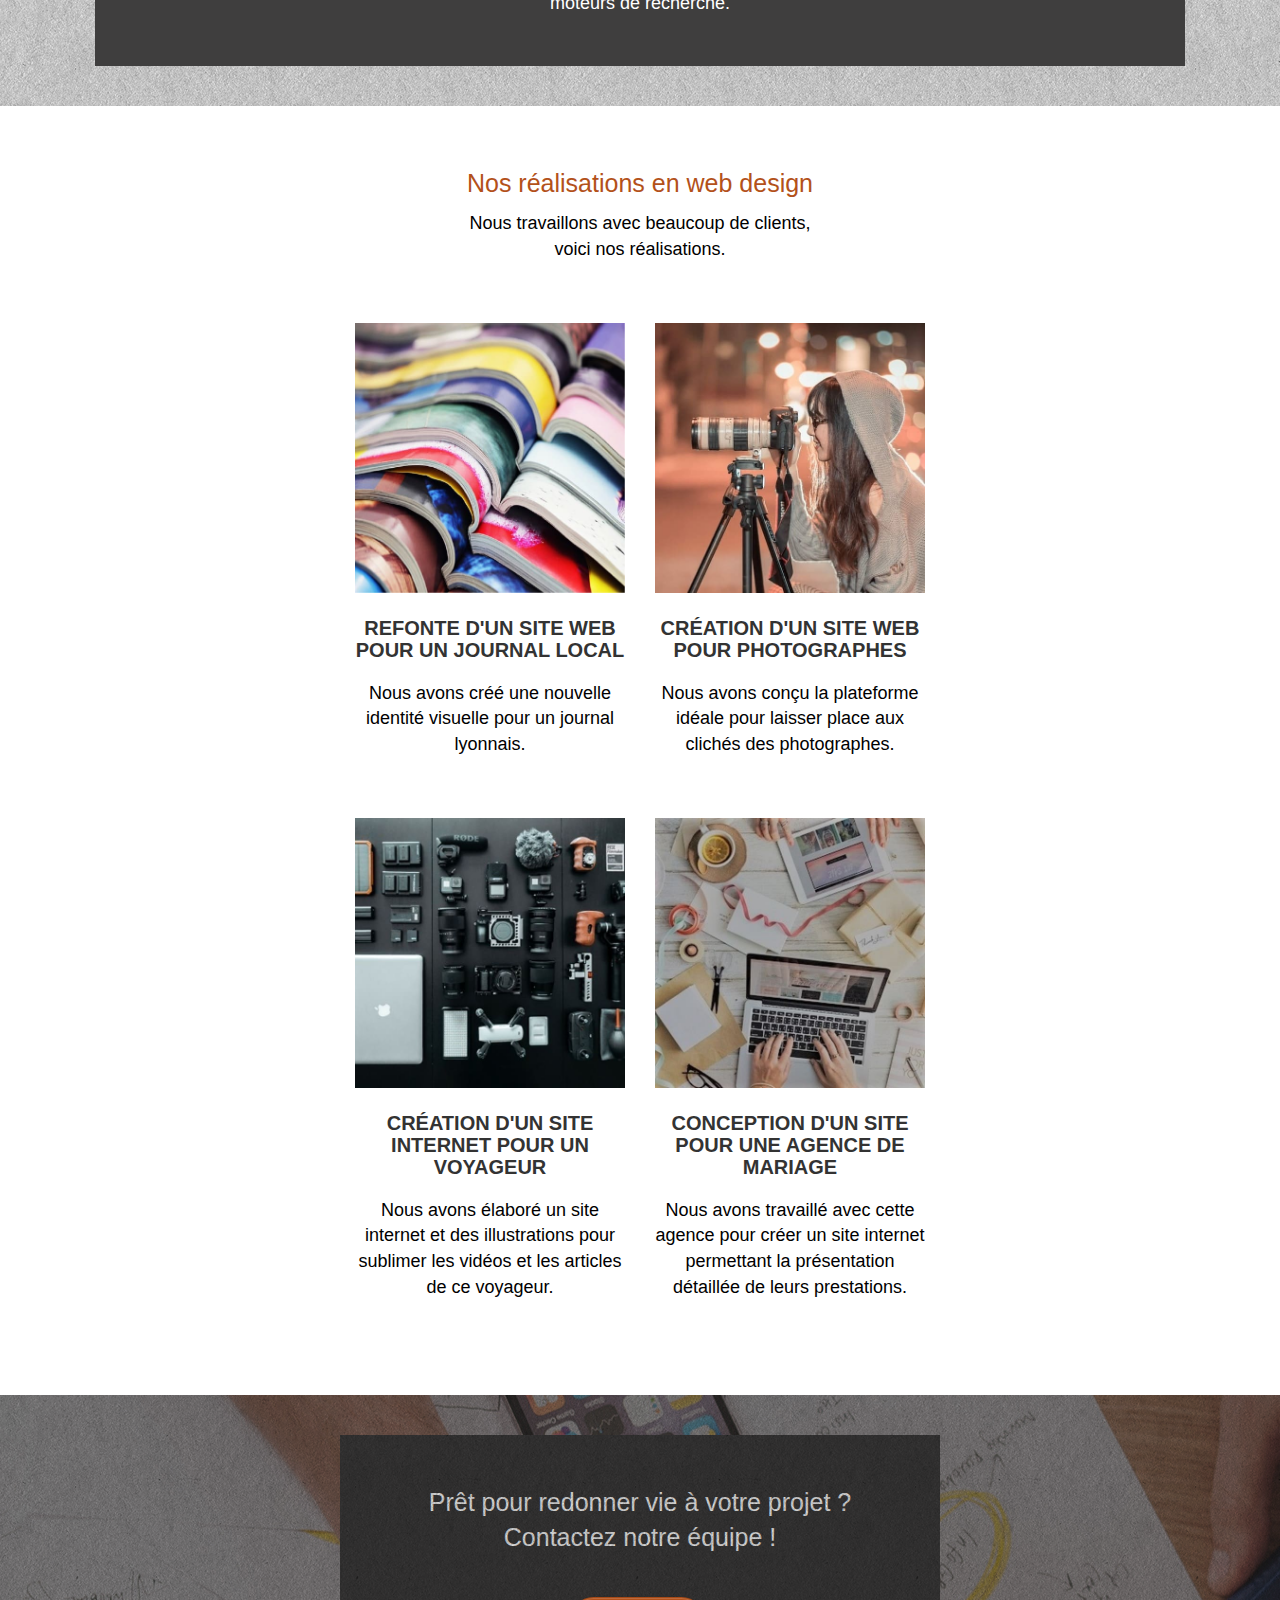
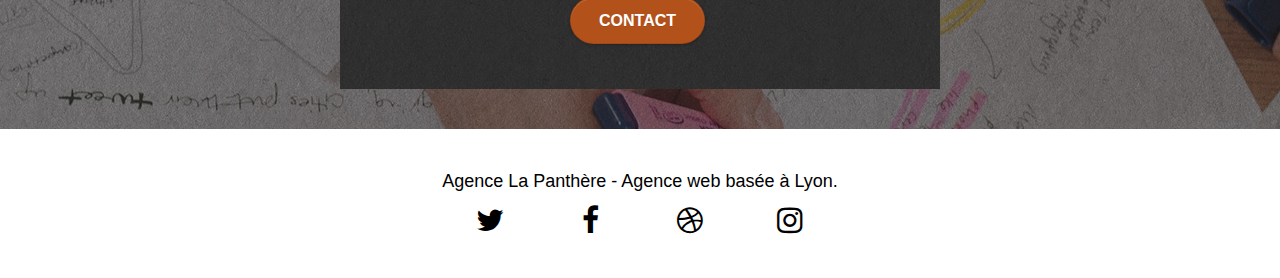
==== commit 0441853e: "Commit modif post soutenance" ====
--- a/index.html
+++ b/index.html
@@ -46,12 +46,12 @@
 				<div class="collapse navbar-collapse navbar-1 special-dropdown-nav">
 					<ul class="site-navigation nav navbar-nav">
 						<li>
-							<a class="focusedInputBlack" href="/">Accueil</a>
+							<a class="focusedInputBlack" href="index.html">Accueil</a>
 						</li>
 						<li>
 						</li>
 						<li>
-							<a class="focusedInputBlack" href="contact.html">Nous contacter</a>
+							<a class="focusedInputBlack" href="contact.html">Contact</a>
 						</li>
 					</ul>
 				</div>
@@ -70,9 +70,6 @@
 					<h1 class="text-center hero-bloc-text white ">
 						Agence La Panthère <br/> Votre entreprise de web design à Lyon
 					</h1>
-					<div class="text-center">
-						<a href="contact.html" class="btn btn-lg btn-clean btn-rd cta-hero btn-atomic-tangerine" id="cta-hero">Contact</a>
-					</div>
 				</div>
 			</div>
 		</div>
@@ -150,7 +147,7 @@
 					Nous souhaitons aider les <strong>entreprises</strong> de la région <strong>Lyonnaise</strong> à se développer et à connaître le succès. Nous travaillons pour aider les <strong>entreprises</strong> locales à attirer de nouveaux clients .<br>
 				</p>
 				<p class="text-center white">
-					Nous aimons collaborer avec des <strong>entreprises</strong> locale, qu’elles aient besoin de créer un site de A à Z ou de donner un coup de jeune à leur site. Que vous ayez besoin d’une identité visuelle complète ou d’une refonte de votre site, n’hésitez pas à nous contacter. Nous travaillerons ensemble pour créer des sites beau et bien structurés, qui seront facilement trouvable sur les moteurs de recherche. <br><a href="contact.html" class="btn btn-lg btn-clean btn-rd cta-hero btn-atomic-tangerine">Contact</a>
+					Nous aimons collaborer avec des <strong>entreprises</strong> locale, qu’elles aient besoin de créer un site de A à Z ou de donner un coup de jeune à leur site. Que vous ayez besoin d’une identité visuelle complète ou d’une refonte de votre site, n’hésitez pas à nous contacter. Nous travaillerons ensemble pour créer des sites beau et bien structurés, qui seront facilement trouvable sur les moteurs de recherche. <br>
 				</p>
 			</div>
 		</div>
@@ -257,17 +254,6 @@
 						</div>
 					</div>
 				</div>
-				<div class="row">
-					<div class="col-sm-44">
-						Ils nous font confiance
-							<ul>
-								<li><a href="voiture.com">Voiture</a></li>
-								<li><a href="pizza.com">Pizza</a></li>
-								<li><a href="matoiture.com">Ma toiture</a></li>
-								<li><a href="immobilierseo.com">Immobilier seo</a></li>
-							</ul>		
-					</div>
-				</div>
 			</div>
 		</div>
 	</div>
--- a/style.css
+++ b/style.css
@@ -968,6 +968,7 @@
     }
     form {
         padding: 5px;
+        margin-right: 10%;
     }
     .close-lightbox {
         display: inline-block;
